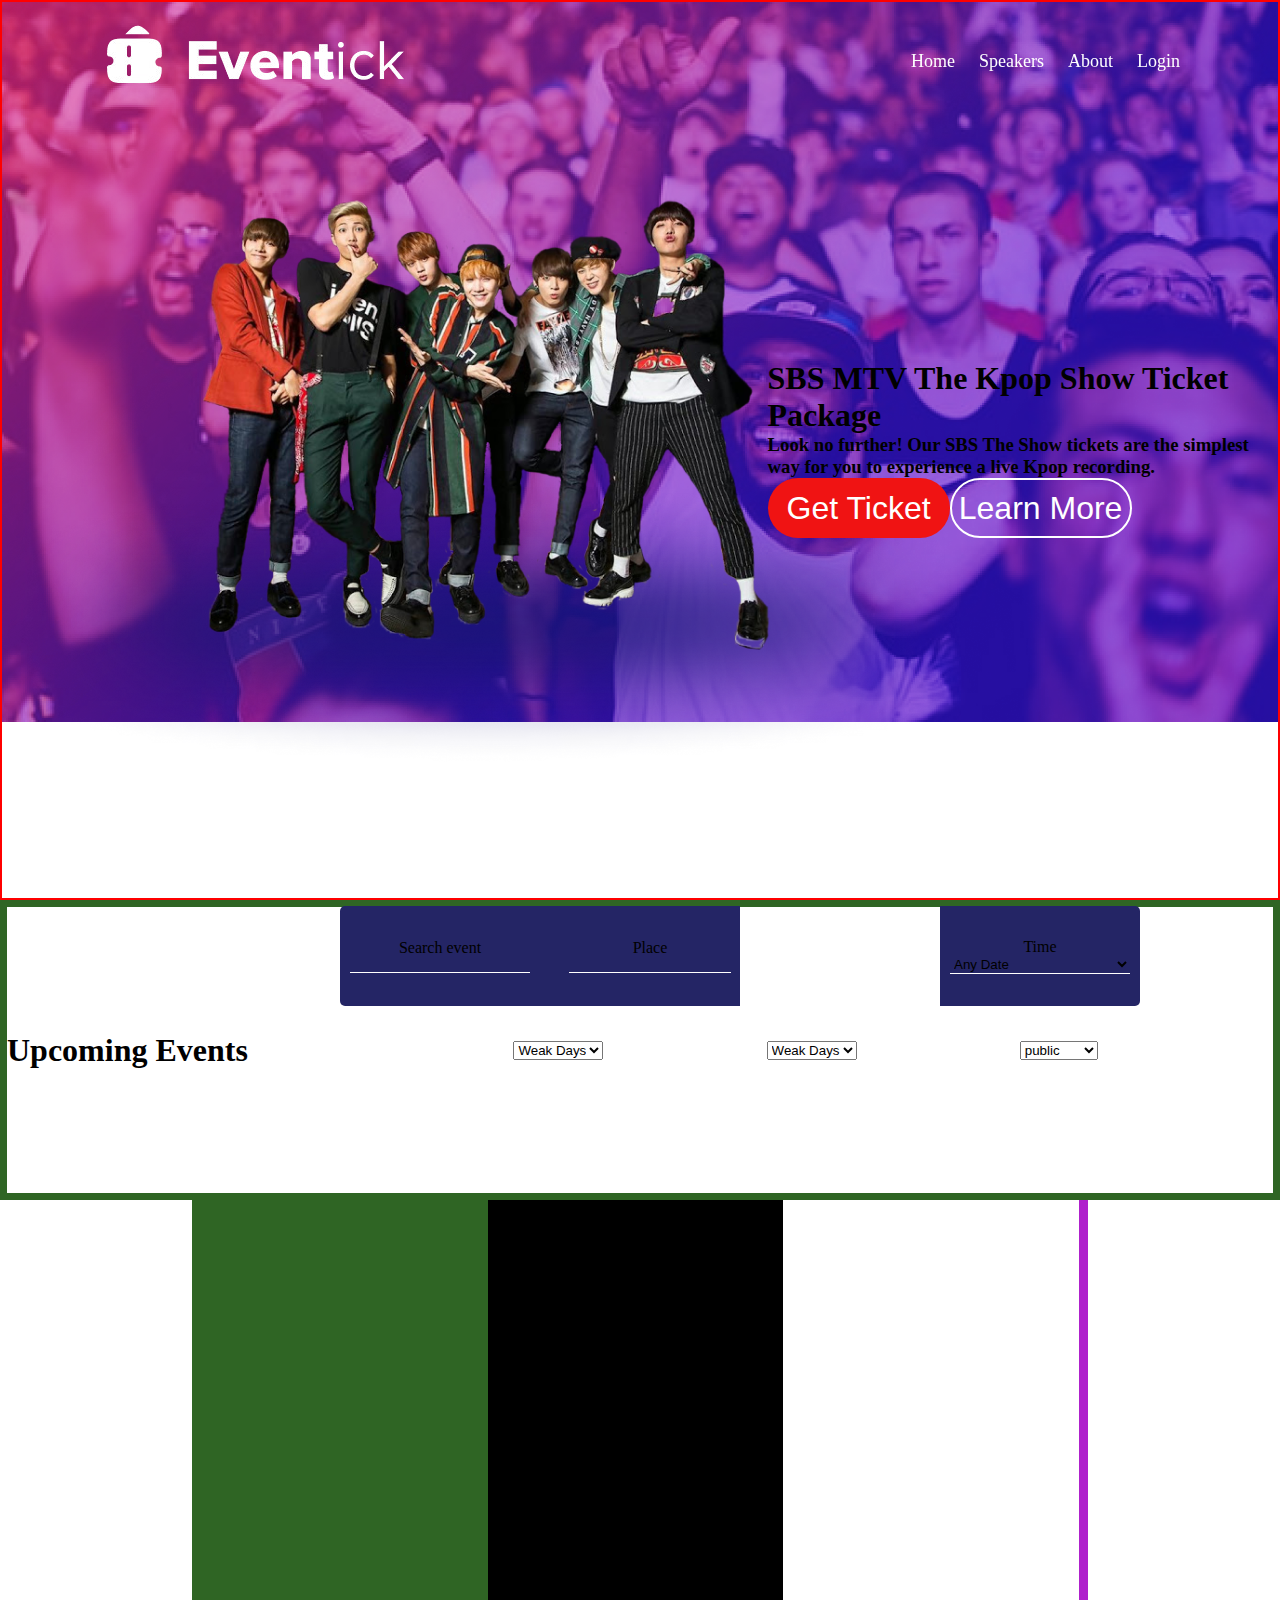
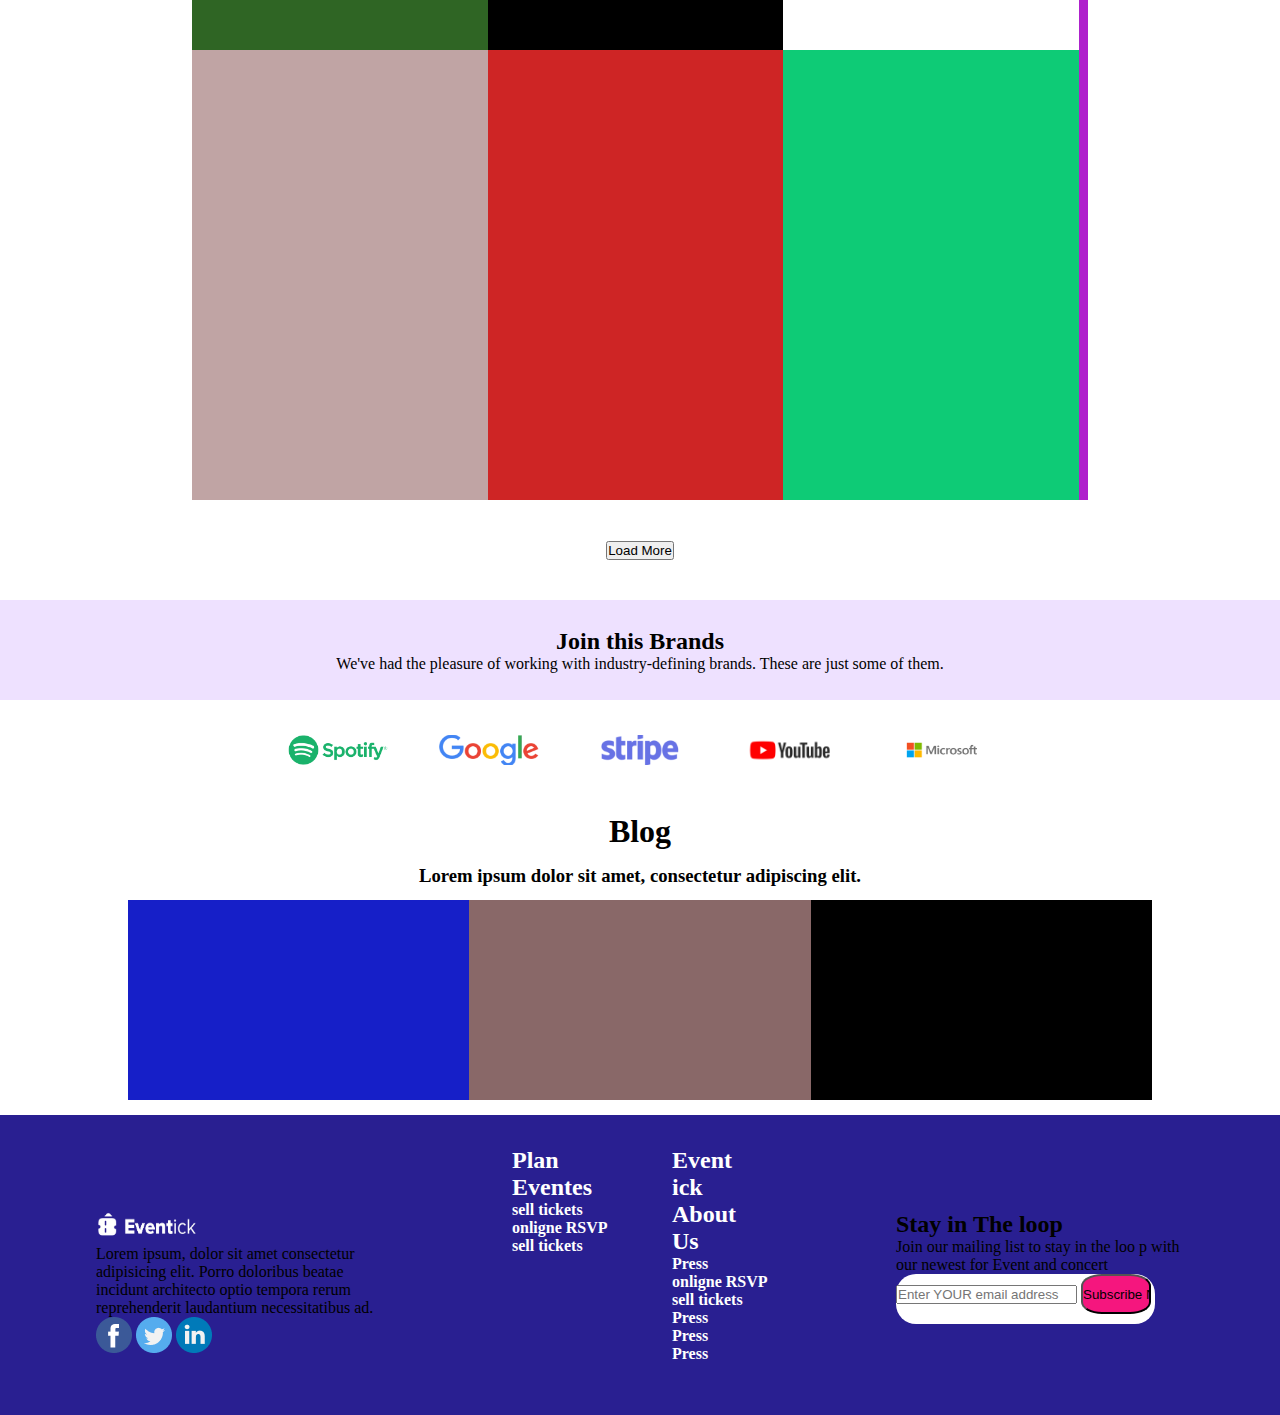
==== index.html @ 311a6eac "7commit" ====
<!DOCTYPE html>
<html lang="en">
<head>
    <meta charset="UTF-8">
    <meta name="viewport" content="width=device-width, initial-scale=1.0">
    <title>Plateforme de Billetterie Événementielle</title>
    <link rel="stylesheet" href="style.css">
</head>
<body>
    <header class="header">
        <a class="navbarLogo" href="index.html">
            <img src="img/logo.png" >
        </a>
        <nav class="navbar">
                <a href="index.html" class="active">Home</a>
                <a href="#contact">Speakers</a>
                <a href="#search">About</a>
                <a href="#about">Login</a>
        </nav>
    </header>
        <div class="main">
            <div class="imageDiv">
                <img src="img/home.png" alt="">
            </div>
            <div class="textDiv">
                <h1>SBS MTV The Kpop Show Ticket  Package
                </h1>
                <h3>Look no further! Our SBS The Show tickets
                     are the simplest way for you 
                     to experience a live Kpop recording.
                </h3>
                <div class="AAA">
                     <input type="button" class="btn-ticket" value="Get Ticket">
                     <input type="button" class="btn-learn" value="Learn More">
                </div>
        </div> 
        <div class="searchboxContainer">
            <div class="searchDiv">
                <label>Search event</label>
                <input type="text">
                <div></div>
            </div>
            <div class="searchbox">
                <label>Place</label>
                <input type="text">
                <div></div>
            </div>
            <div class="searchboxSelect">
                <label>Time</label>
                <select id="pet-select" >
                    <option value="    ">Any Date</option>
                    <option value="dog">Dog</option>
                    <option value="cat">Cat</option>
                    <option value="hamster">Hamster</option>
                    <option value="parrot">Parrot</option>
                    <option value="spider">Spider</option>
                    <option value="goldfish">Goldfish</option>
                </select>
                <div></div>
            </div>
        </div>
    </div>

    

    <div class="main2">
            <div id="textEvent">
                <h1>Upcoming Events</h1>
            </div>
            <div class="upComingEvent">
                <select id="days-select">
                    <option value="">Weak Days</option>
                    <option value="dog">monday</option>
                    <option value="cat">sunday</option>
                    <option value="hamster">sunday</option>
                    <option value="parrot">sunday</option>
                    <option value="spider">sunday</option>
                    <option value="goldfish">sunday</option>
                </select>
            </div>
            <div class="EventType">
                <select id="EventType-select">
                    <option value="">Weak Days</option>
                    <option value="dog">Rock</option>
                    <option value="cat">Pop</option>
                </select>
            </div>
            <div class="eventCategory">
            <select id="eventCategory-select">
                <option value="">public</option>
                <option value="dog">private</option>
                <option value="cat">protected</option>>
            </select>
        </div>
    </div>
    <div class="main3">

        <div class="div1">

        </div>
        <div class="div2">

        </div>
        <div class="div3">

        </div>
        <div class="div4">

        </div>
        <div class="div5">

        </div>
        <div class="div6">

        </div>
    </div>
    <div class="loadmore">
        <input type="button" value="Load More">
    </div>
    <div class="joinBrands">
        <h2>Join this Brands</h2>
        <p>We've had the pleasure of working with industry-defining brands. 
            These are just some of them.</p>
    </div>
    <div class="brands">
        <img src="./img/image 4.png" alt="">
        <img src="./img/image 5.png" alt="">
        <img src="./img/image 14.png" alt="">
        <img src="./img/image 15.png" alt="">
        <img src="./img/image 16.png" alt="">
    </div>
    <div class="blogText">
        <h1>Blog</h1>
        <h3>Lorem ipsum dolor sit amet, consectetur adipiscing elit. </h3>
    </div>
    <div class="blog">
        <div class="blog1"></div>
        <div class="blog2"></div>
        <div class="blog3"></div>
    </div>
    <footer class="foter">
        <div class="foterdiv1">
            <img src="/img/logo.png" alt="" id="footer-logo">
            <p>Lorem ipsum, dolor sit amet consectetur adipisicing elit. Porro doloribus beatae incidunt architecto optio tempora rerum reprehenderit laudantium necessitatibus ad.
            </p>
            <img src="./img/icon1.png" alt="">
            <img src="./img/icon2.png" alt="">
            <img src="./img/icon3.png" alt="">
        </div>
        <div class="foterdiv2">
            <a href="#"><h2>Plan</h2></a>
            <a href="#"><h2>Eventes</h2></a>
            <a href="#"><h4>sell tickets </h4></a>
            <a href="#"><h4>onligne RSVP </h4></a>
            <a href="#"><h4>sell tickets </h4></a>
        </div>
        <div class="foterdiv3">
            <a href="#"><h2>Event ick</h2></a>
            <a href="#"><h2>About Us</h2></a>
            <a href="#"><h4>Press </h4></a>
            <a href="#"><h4>onligne RSVP </h4></a>
            <a href="#"><h4>sell tickets </h4></a>
            <a href="#"><h4>Press </h4></a>
            <a href="#"><h4>Press </h4></a>
            <a href="#"><h4>Press </h4></a>
        </div>

        <div class="foterdiv4">
            <H2>Stay in The loop</H2>
            <p>Join our mailing list to stay in the loo
                p with our newest for Event and concert
            </p>
            <div class="emailSubscribe">
                <input type="text" placeholder="Enter YOUR email address">
                <input type="button" value="Subscribe Now">
            </div>
        </div>
    </footer>
</body>
</html>
---- style.css ----
*{
    margin: 0;
    padding: 0;
    box-sizing: border-box;
}
body{
    height: 100%;
    width: 100%;
    overflow: hidden;
    overflow-y: scroll;
}
.header{
    position: fixed;
    top: 0;
    left: 0;
    width: 100%;
    padding: 20px 100px;
    background: transparent;
    justify-content: space-between;
    display: flex;
    align-items: center;
    z-index: 100;
}
.navbar a{
color: #fefefe;
text-decoration: none;
font-size: 18px;
margin-left: 20px;
position: relative;
}
.navbar a::before{
    content: '';
    position: absolute;
    top: 100%;
    left: 0;
    width: 0;
    height: 2px;
    background-color: #fff;
    transition: 0.3s;
}
.navbar a:hover::before{
    width: 100%;
}
.main {
    background-image: url("./img/Rect.png"),url("./img/Rectangle10.png");
    background-blend-mode:soft-light;
    background-position: center;
    background-size: initial;
    background-repeat: no-repeat;
    background-position: top;
   
    position: relative;
    display: grid;
    grid-template-columns: repeat(5,20%);
    grid-template-rows: repeat(5,20%);
    width: 100%;
    height: 100vh;
    border: 2px solid red;
}
.imageDiv{
    grid-column: 1/2;
    grid-row: 2/3;
}
.textDiv{
    grid-column: 4/6;
    grid-row: 3/4;
}
.btn-ticket{
    width: 182px;
    height: 60px;
    font-size: 32px;
    border-radius: 30px;
    background-color: rgb(240, 19, 19);
    border: none;
    color: #fff;
    transition: background-color 0.3s ease;
}
.btn-ticket:hover {
    background-color: rgb(200, 19, 19);
}

.btn-learn{
    width: 182px;
    height: 60px;
    border-radius: 30px;
    font-size: 32px;
    background: transparent;
    border: 2px solid white;
    color: white;
    transition: color 0.3s ease, border-color 0.3s ease;
}
.btn-learn:hover {
    color: rgb(240, 19, 19);
    border-color: rgb(240, 19, 19);
}

.searchboxContainer{
    display: grid;
    position: absolute;
    bottom: -12%;
    justify-content: space-between;    
    height: 300px;
    grid-template-columns: repeat(5,200px);
    width: 100%;
    height: 100px;
    justify-content: center;
}
.AAA{
    display: flex;
    flex-direction: row;
}
.searchDiv{
    align-content: center;
    border-radius: 5px 0 0 5px ;
    background-color: #242565 ;
    grid-column: 2/3;
    grid-row: 1/2;
    align-items: center;
    height: 100%;
    display: flex;
    justify-content: center;
    flex-direction: column;
}
.searchDiv input{
    outline: none;
    background: none;
    border: none;
}
.searchbox input{
    outline: none;
    background: none;
    border: none;
}
#pet-select{
    width: 90%;
    outline: none;
    background: none;
    border: none;
}
.searchDiv div{
    width: 90%;
    height: 1px;
    background-color: #fff;
}
.searchbox div{
    width: 90%;
    height: 1px;
    background-color: #fff;
}
.searchboxSelect div{
    width: 90%;
    height: 1px;
    background-color: #fff;
}
.searchbox{
    display: flex;
    height: 100%;
    grid-column: 3/4;
    padding-left: 10%;
    background-color: #242565 ;
    width: 100%;
    align-items: center;
    display: flex;
    justify-content: center;
    flex-direction: column;
}

.searchboxSelect{
    align-items: center;
    height: 100%;
    display: flex;
    justify-content: center;
    flex-direction: column;
    background-color: #242565 ;
    grid-column: 4/5;
    width: 100%;
    border-radius: 0 5px 5px 0;
}
searchboxSelect select{
    width: 100%;
}
searchboxSelect label{
    width: 100%;
}
.main2{
    display: grid;
    grid-template-columns: repeat(5,20%);
    height: 300px;
    width: 100%;
    border: 7px solid #2f6524;
    /* position: absolute; */
    /* bottom: 70%; */
    z-index: auto;
    align-items: center;
}
#textEvent{
    grid-column: 1/3;
}
.upComingEvent{
    grid-column: 3/4;
}
.EventType{
    grid-column: 4/5;
}
.searchboxSelect{
    grid-column: 5/6;
}
.main3{
    left: 20%;
    display: grid;
    height: 100vh;
    width: 70%;
    margin-inline: auto;
    background-color: #af21cc;
    grid-template-columns: repeat(3,33%);
    grid-template-rows: repeat(2,50%);
    border-color: 5px solid rgb(142, 9, 9);
}
.main3 div{
    padding-left: 10px;
    border-color:5px solid blue;
}
.div1{
height: 100%;
width: 100%;
grid-column: 1/2;
grid-row: 1/2;
background-color: #2f6524;
}
.div2{
height: 100%;
width: 100%;
grid-column: 2/3;
grid-row: 1/2;
background-color: #000;
}
.div3{
height: 100%;
width: 100%;
grid-column: 3/4;
grid-row: 1/2;
background-color: #fff;
}
.div4{
height: 100%;
width: 100%;
grid-column: 1/2;
grid-row: 2/3;
background-color: #c0a4a4;
}
.div5{
height: 100%;
width: 100%;
grid-column: 2/3;
grid-row: 2/3;
background-color: #ce2525;
}
.div6{
height: 100%;
width: 100%;
grid-column: 3/4;
grid-row: 2/3;
background-color: #0ecb76;
}

.loadmore{
    width: 100%;
    height: 100px;
    display: flex;
    align-items: center;
    justify-content: center;
}
.joinBrands{
    width: 100%;
    height: 100px;
background-color: #EEE1FF;
    display: flex;
    align-items: center;
    flex-direction: column;
    justify-content: center;
}
.brands{
    height: 100px;
    width:55%;
    display: flex;
    margin-inline: auto;
    align-items: center;
    justify-content: space-between;
}
.brands img{
    object-fit: cover;
    width: 100px;
    height: 30px;
}
.blogText
{
    height: 100px;
    width: 55%;
    display: flex;
    justify-content: center;
    align-items: center;
    flex-direction: column;
    margin-inline: auto;
}
.blogText h3{
    margin-top: 15px;
}
.blog{
    width: 80%;
    height: 200px;
    display: grid;
    grid-template-columns: repeat(3,1fr);
    background-color: #242565;
    margin-inline: auto;
}
.blog1{
    grid-column: 1/2;
    background-color: #161fc8;

}
.blog2{
    background-color: #896868;
    grid-column: 2/3;
}
.blog3{
    background-color: #000;
    grid-column: 3/4;
}
.foter{
    margin-top: 15px;
    width: 100%;
    height: 300px;
    background-color: #0A075F;
    display: grid;
    grid-template-columns: repeat(8,1fr);
    margin-inline: auto;
}
.foterdiv1{
grid-column: 1/4;
background-color: #291f91;
width: 100%;
height: 300px;
padding: 20%;
}
 #footer-logo{
    width: 100px;
    height: 30px;
}
.foterdiv2{
    grid-column: 4/5;
    background-color: #291f91;
    width: 100%;
    height: 300px;
    align-items: center;
    padding: 20%;
   
}
.foterdiv2 a{
    text-decoration: none;
    color: #fff;
}
.foterdiv3{
    grid-column: 5/6;
    align-items: center;
    background-color: #291f91;
    width: 100%;
    padding: 20%;

    height: 300px;
}
.foterdiv3 a{
    text-decoration: none;
    color: #fff;
}
.foterdiv4{
    padding: 20%;
    grid-column: 6/9;
    background-color: #291f91;
    width: 100%;
    height: 300px;
}
.emailSubscribe{
    border-radius: 20px;
    position: relative;
    height: 50px;
    width: 90%;
    background-color: #FFF;
    align-items: center;
}
.emailSubscribe input[type=button]{
background-color: #F5167E;
border-radius: 30%;
width: 70px;
height: 40px;
}
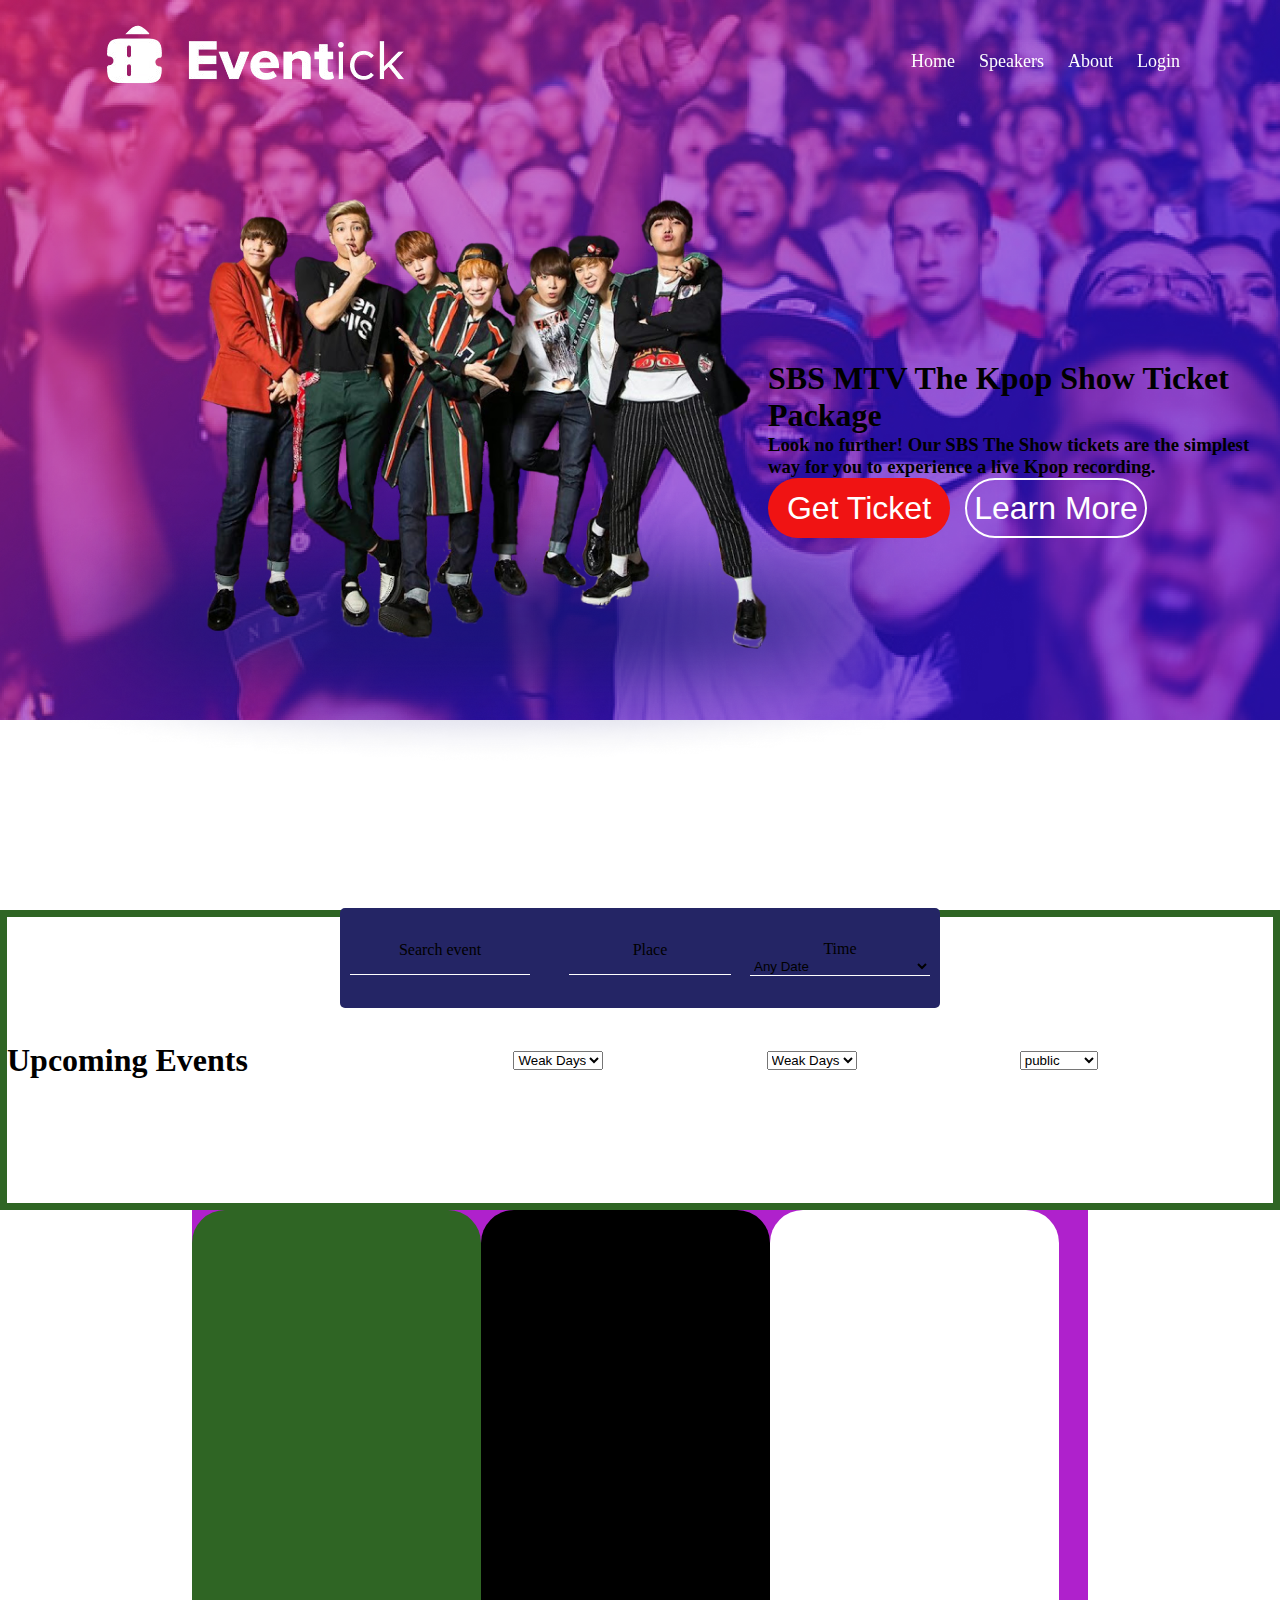
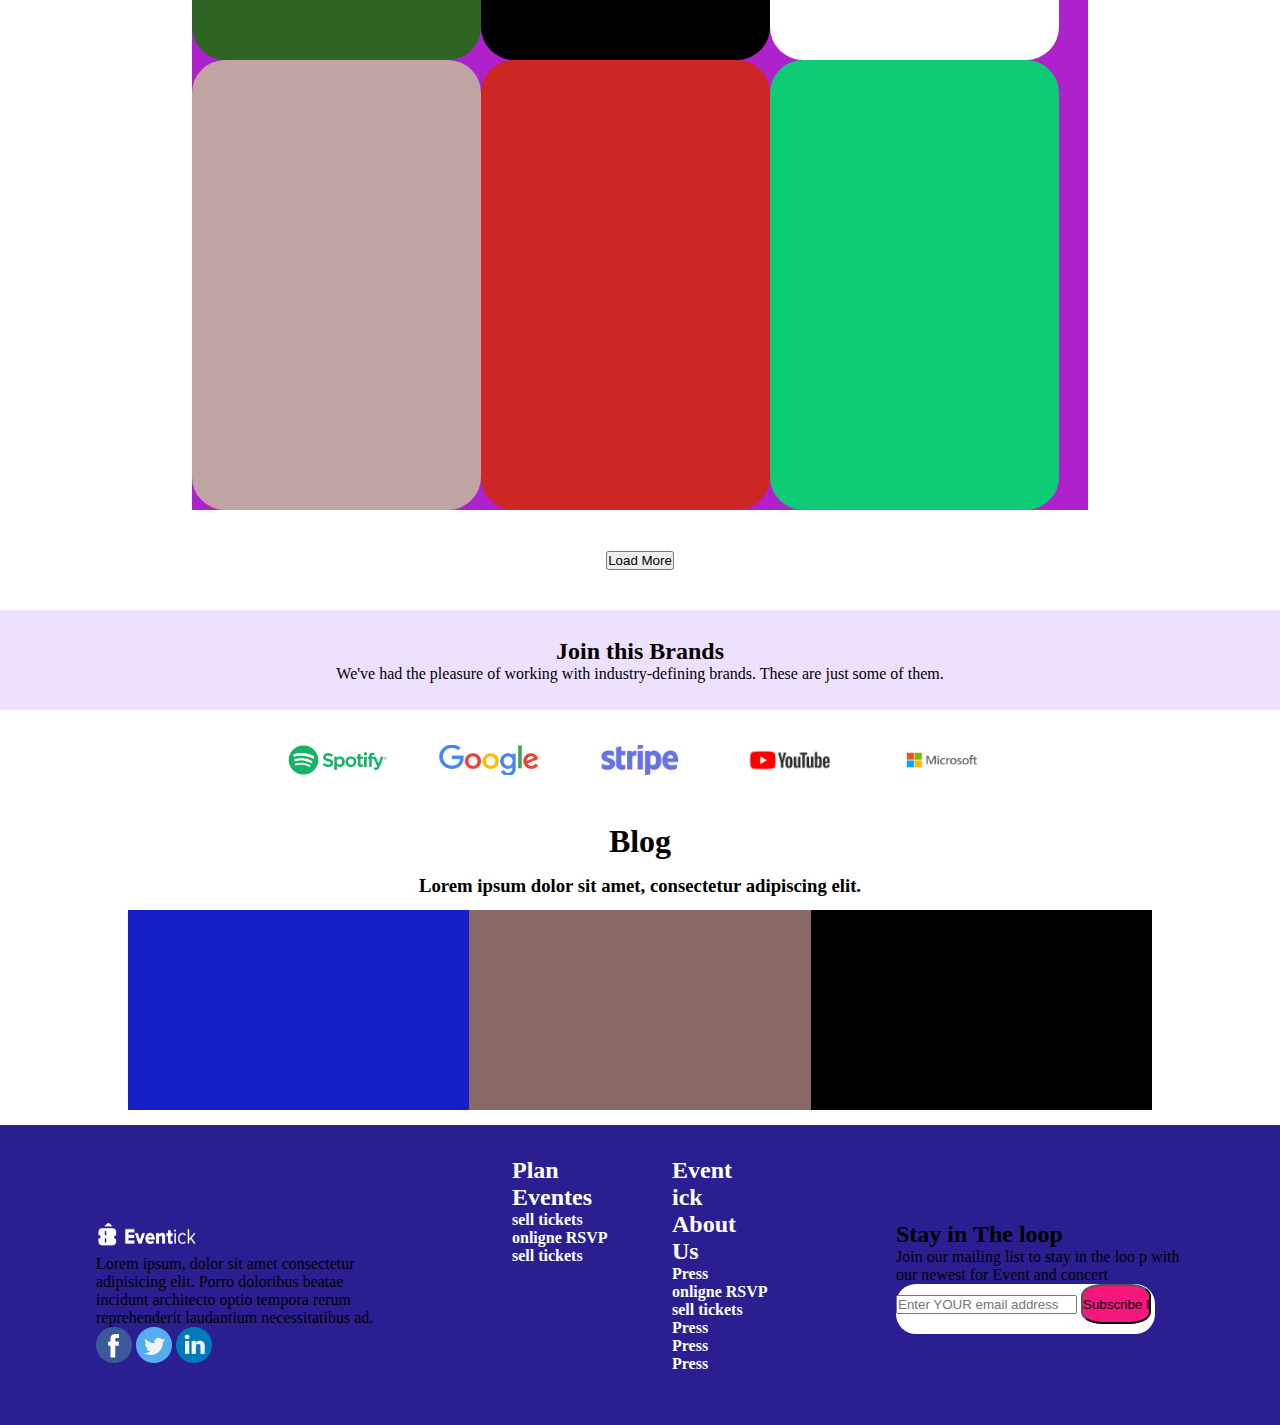
==== commit e03d6510: "commit 8" ====
--- a/index.html
+++ b/index.html
@@ -13,7 +13,7 @@
         </a>
         <nav class="navbar">
                 <a href="index.html" class="active">Home</a>
-                <a href="#contact">Speakers</a>
+                <a href="Speaker.html">Speakers</a>
                 <a href="#search">About</a>
                 <a href="#about">Login</a>
         </nav>
--- a/style.css
+++ b/style.css
@@ -21,6 +21,7 @@
     align-items: center;
     z-index: 100;
 }
+
 .navbar a{
 color: #fefefe;
 text-decoration: none;
@@ -48,14 +49,12 @@
     background-size: initial;
     background-repeat: no-repeat;
     background-position: top;
-   
     position: relative;
     display: grid;
     grid-template-columns: repeat(5,20%);
     grid-template-rows: repeat(5,20%);
     width: 100%;
     height: 100vh;
-    border: 2px solid red;
 }
 .imageDiv{
     grid-column: 1/2;
@@ -68,6 +67,7 @@
 .btn-ticket{
     width: 182px;
     height: 60px;
+    margin-right: 15px;
     font-size: 32px;
     border-radius: 30px;
     background-color: rgb(240, 19, 19);
@@ -187,6 +187,7 @@
     grid-template-columns: repeat(5,20%);
     height: 300px;
     width: 100%;
+    margin-top: 10px;
     border: 7px solid #2f6524;
     /* position: absolute; */
     /* bottom: 70%; */
@@ -203,22 +204,22 @@
     grid-column: 4/5;
 }
 .searchboxSelect{
-    grid-column: 5/6;
+    grid-column: 4/5;
 }
 .main3{
     left: 20%;
     display: grid;
     height: 100vh;
+    padding-right: 20px;
     width: 70%;
     margin-inline: auto;
     background-color: #af21cc;
     grid-template-columns: repeat(3,33%);
     grid-template-rows: repeat(2,50%);
-    border-color: 5px solid rgb(142, 9, 9);
 }
 .main3 div{
     padding-left: 10px;
-    border-color:5px solid blue;
+    border-radius: 33px;
 }
 .div1{
 height: 100%;
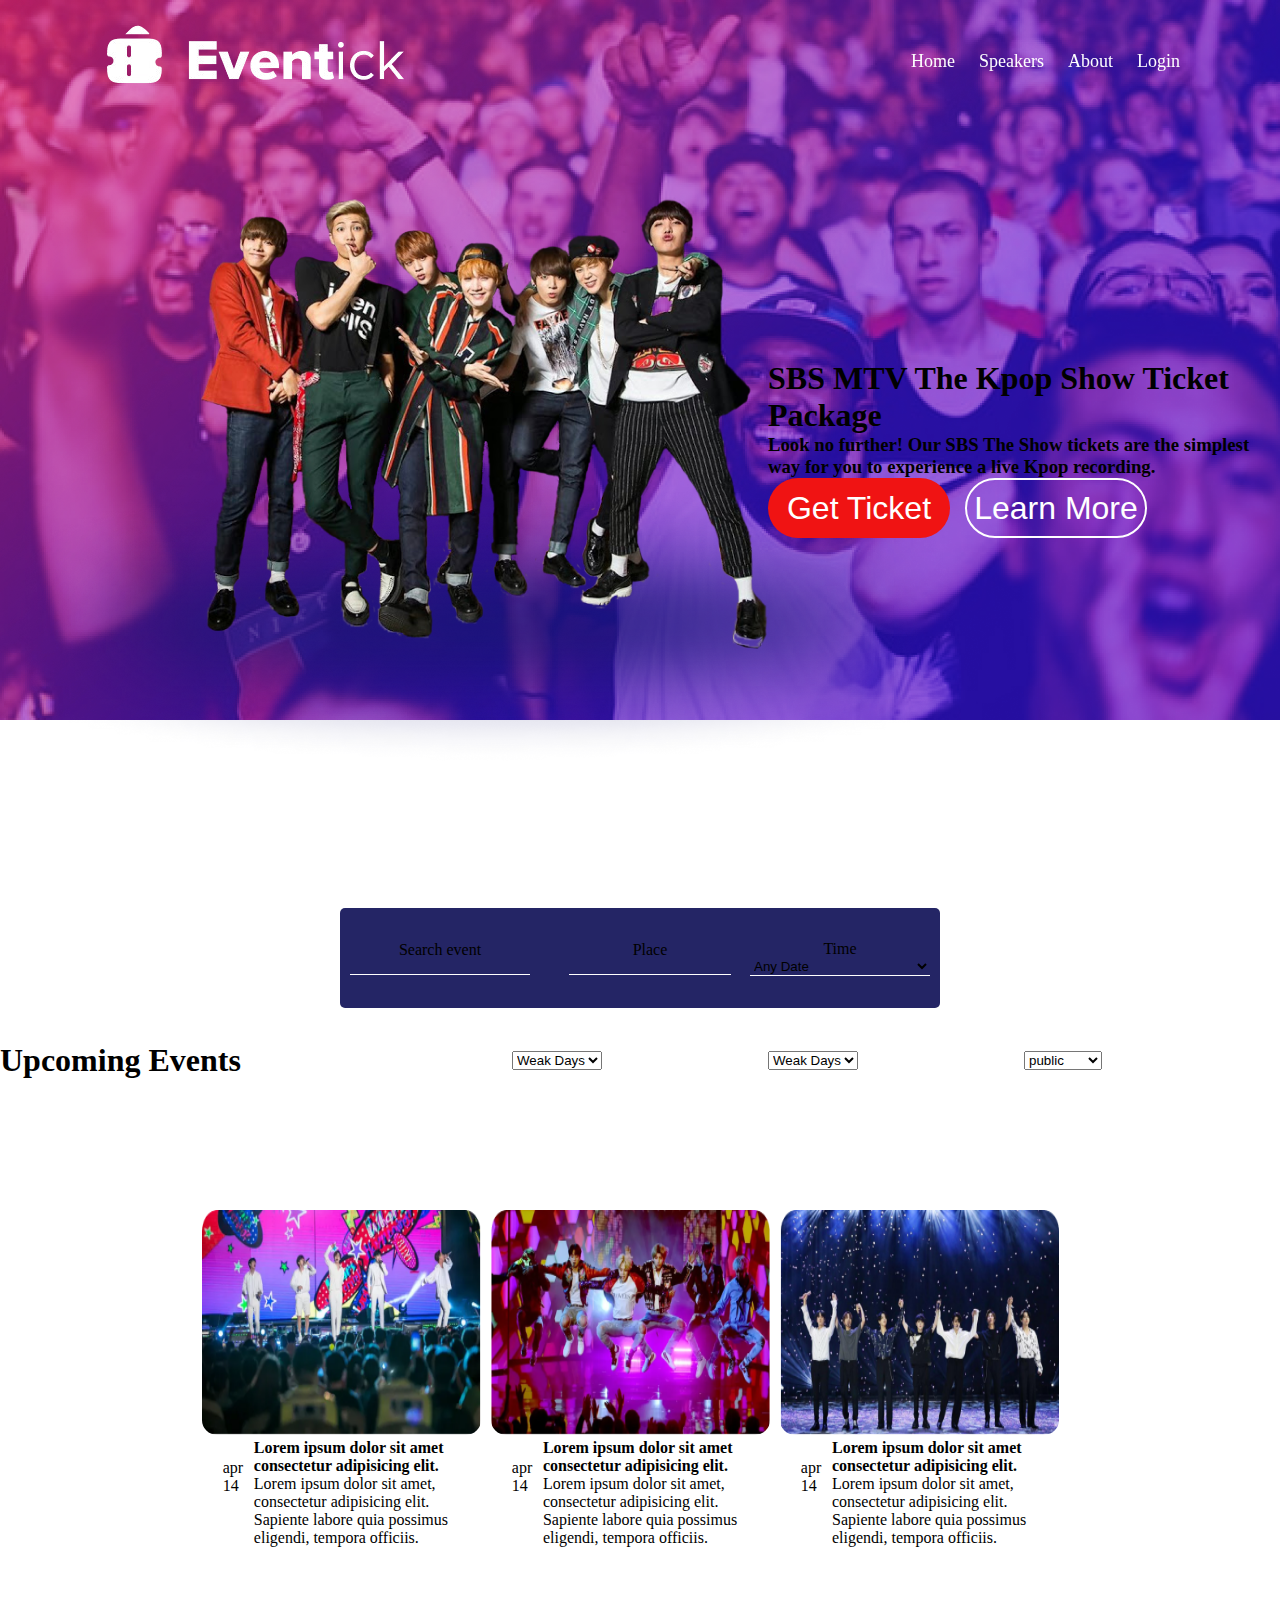
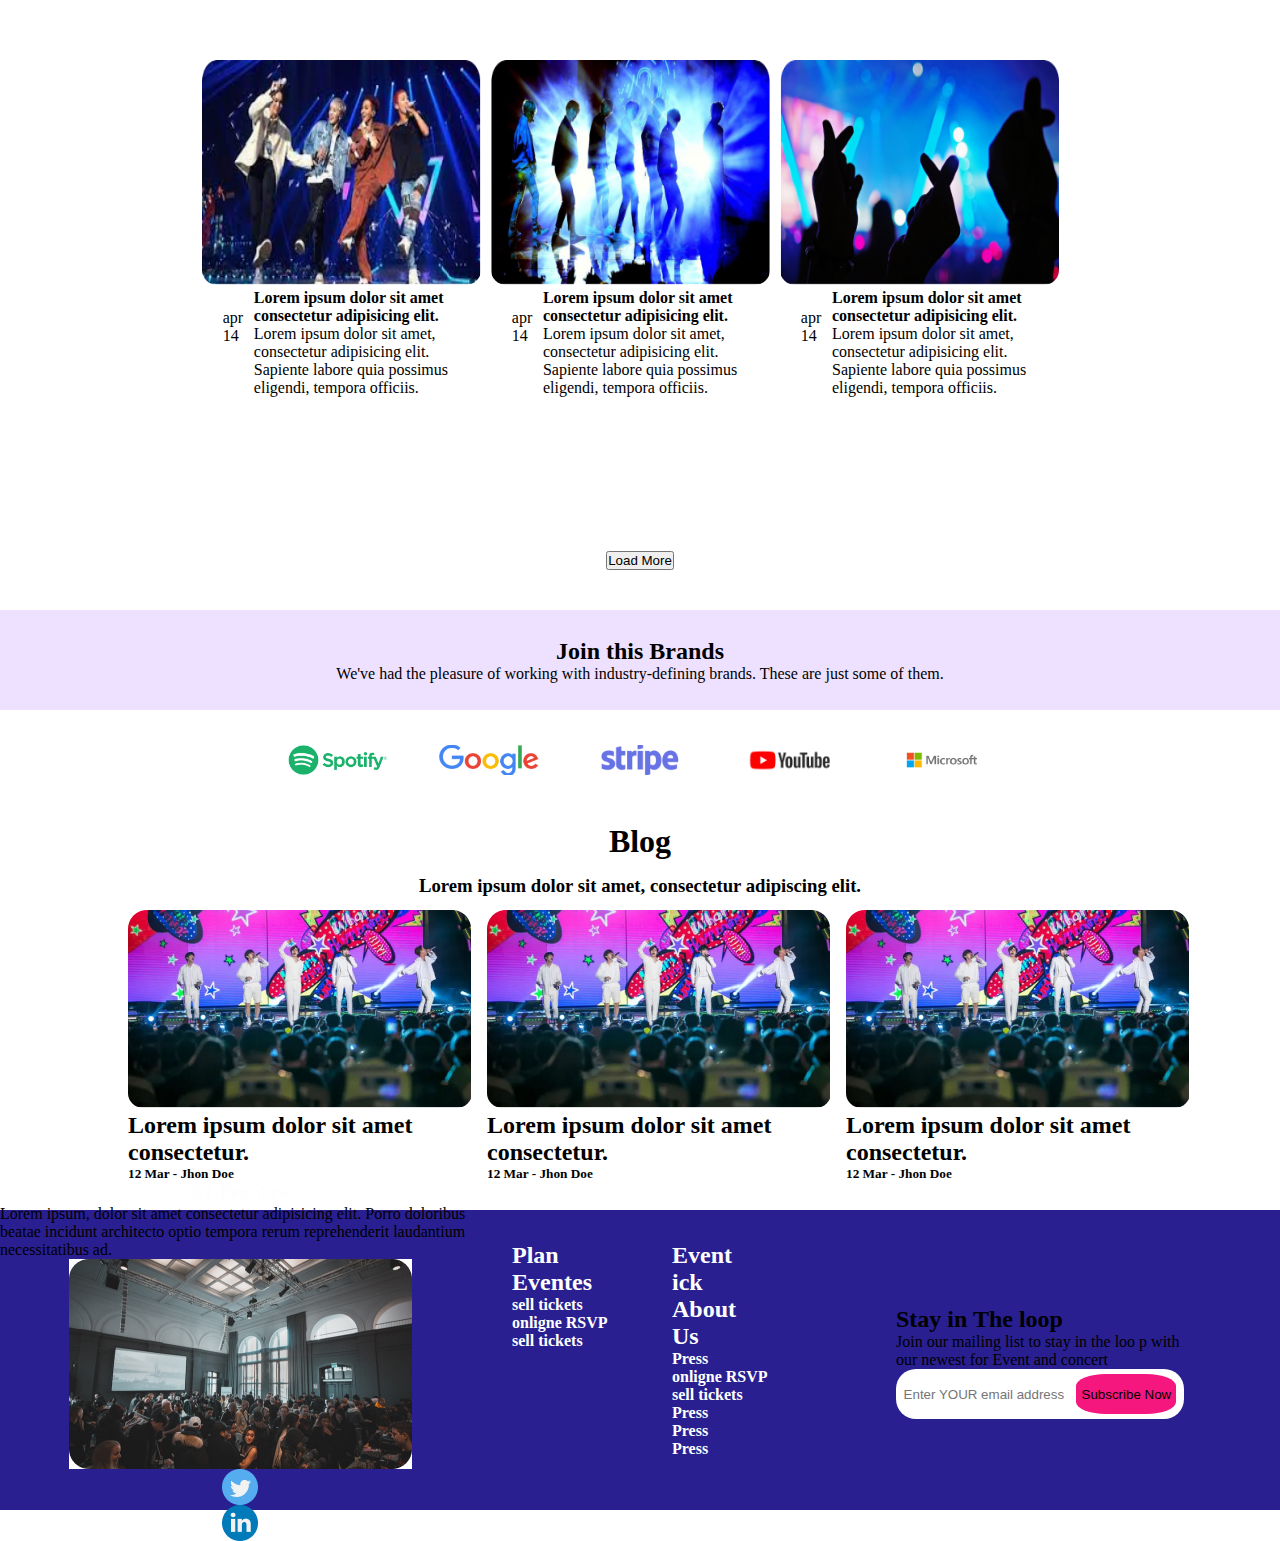
==== commit 9ae783a8: "la modification de fichier readme" ====
--- a/index.html
+++ b/index.html
@@ -14,8 +14,8 @@
         <nav class="navbar">
                 <a href="index.html" class="active">Home</a>
                 <a href="Speaker.html">Speakers</a>
-                <a href="#search">About</a>
-                <a href="#about">Login</a>
+                <a href="About.html">About</a>
+                <a href="login.html">Login</a>
         </nav>
     </header>
         <div class="main">
@@ -70,48 +70,96 @@
             <div class="upComingEvent">
                 <select id="days-select">
                     <option value="">Weak Days</option>
-                    <option value="dog">monday</option>
-                    <option value="cat">sunday</option>
-                    <option value="hamster">sunday</option>
-                    <option value="parrot">sunday</option>
-                    <option value="spider">sunday</option>
-                    <option value="goldfish">sunday</option>
+                    <option value="">monday</option>
+                    <option value="">sunday</option>
+                    <option value="">sunday</option>
+                    <option value="">sunday</option>
+                    <option value="">sunday</option>
+                    <option value="">sunday</option>
                 </select>
             </div>
             <div class="EventType">
                 <select id="EventType-select">
                     <option value="">Weak Days</option>
-                    <option value="dog">Rock</option>
-                    <option value="cat">Pop</option>
+                    <option value="">Rock</option>
+                    <option value="">Pop</option>
                 </select>
             </div>
             <div class="eventCategory">
             <select id="eventCategory-select">
                 <option value="">public</option>
-                <option value="dog">private</option>
-                <option value="cat">protected</option>>
+                <option value="">private</option>
+                <option value="">protected</option>>
             </select>
         </div>
     </div>
     <div class="main3">
 
         <div class="div1">
-
+           <img src="./img/Rectangle 12.png" > 
+            <div class="dateBox">
+                <div class="d1">apr <br>14</div>
+           <div>
+            <h4>Lorem ipsum dolor sit amet consectetur adipisicing elit.</h4>
+            <p>Lorem ipsum dolor sit amet, consectetur adipisicing elit.
+                 Sapiente labore quia possimus eligendi, tempora officiis.</p>
+           </div>
+            </div>
         </div>
         <div class="div2">
-
+            <img src="./img/Rectangle 12-1.png" > 
+            <div class="dateBox">
+                <div class="d1">apr <br>14</div>
+           <div>
+            <h4>Lorem ipsum dolor sit amet consectetur adipisicing elit.</h4>
+            <p>Lorem ipsum dolor sit amet, consectetur adipisicing elit.
+                 Sapiente labore quia possimus eligendi, tempora officiis.</p>
+           </div>
+            </div>
         </div>
         <div class="div3">
-
+            <img src="./img/Rectangle 12-2.png" > 
+            <div class="dateBox">
+                <div class="d1">apr <br>14</div>
+           <div>
+            <h4>Lorem ipsum dolor sit amet consectetur adipisicing elit.</h4>
+            <p>Lorem ipsum dolor sit amet, consectetur adipisicing elit.
+                 Sapiente labore quia possimus eligendi, tempora officiis.</p>
+           </div>
+            </div>
         </div>
         <div class="div4">
-
+            <img src="./img/Rectangle 12-3.png" > 
+            <div class="dateBox">
+            <div class="d1">apr <br>14</div>
+            <div>
+             <h4>Lorem ipsum dolor sit amet consectetur adipisicing elit.</h4>
+             <p>Lorem ipsum dolor sit amet, consectetur adipisicing elit.
+                  Sapiente labore quia possimus eligendi, tempora officiis.</p>
+            </div>
+            </div>
         </div>
         <div class="div5">
-
-        </div>
-        <div class="div6">
-
+            <img src="./img/Rectangle 12-4.png" > 
+            <div class="dateBox">
+                <div class="d1">apr <br>14</div>
+            <div>
+             <h4>Lorem ipsum dolor sit amet consectetur adipisicing elit.</h4>
+             <p>Lorem ipsum dolor sit amet, consectetur adipisicing elit.
+                  Sapiente labore quia possimus eligendi, tempora officiis.</p>
+            </div>
+            </div>
+            
+        </div>
+        <div class="div6"><img src="./img/Rectangle 12-5.png" >
+            <div class="dateBox">
+            <div class="d1">apr <br>14</div>
+            <div>
+             <h4>Lorem ipsum dolor sit amet consectetur adipisicing elit.</h4>
+             <p>Lorem ipsum dolor sit amet, consectetur adipisicing elit.
+                  Sapiente labore quia possimus eligendi, tempora officiis.</p>
+            </div>
+            </div>
         </div>
     </div>
     <div class="loadmore">
@@ -134,16 +182,26 @@
         <h3>Lorem ipsum dolor sit amet, consectetur adipiscing elit. </h3>
     </div>
     <div class="blog">
-        <div class="blog1"></div>
-        <div class="blog2"></div>
-        <div class="blog3"></div>
+        <div class="blog1">
+            <img src="./img/Rectangle 12.png" alt="">
+            <h2>Lorem ipsum dolor sit amet consectetur.</h2>
+            <h5>12 Mar - Jhon Doe</h5>
+        </div>
+        <div class="blog2"><img src="./img/Rectangle 12.png" alt="">
+            <h2>Lorem ipsum dolor sit amet consectetur.</h2>
+            <h5>12 Mar - Jhon Doe</h5>
+        </div>
+        <div class="blog3"><img src="./img/Rectangle 12.png" alt="">
+            <h2>Lorem ipsum dolor sit amet consectetur.</h2>
+            <h5>12 Mar - Jhon Doe</h5>
+        </div>
     </div>
     <footer class="foter">
         <div class="foterdiv1">
             <img src="/img/logo.png" alt="" id="footer-logo">
             <p>Lorem ipsum, dolor sit amet consectetur adipisicing elit. Porro doloribus beatae incidunt architecto optio tempora rerum reprehenderit laudantium necessitatibus ad.
             </p>
-            <img src="./img/icon1.png" alt="">
+            <img src="./img/Rectangle 14.jpg" alt="">
             <img src="./img/icon2.png" alt="">
             <img src="./img/icon3.png" alt="">
         </div>
--- a/style.css
+++ b/style.css
@@ -188,9 +188,6 @@
     height: 300px;
     width: 100%;
     margin-top: 10px;
-    border: 7px solid #2f6524;
-    /* position: absolute; */
-    /* bottom: 70%; */
     z-index: auto;
     align-items: center;
 }
@@ -213,7 +210,6 @@
     padding-right: 20px;
     width: 70%;
     margin-inline: auto;
-    background-color: #af21cc;
     grid-template-columns: repeat(3,33%);
     grid-template-rows: repeat(2,50%);
 }
@@ -226,43 +222,74 @@
 width: 100%;
 grid-column: 1/2;
 grid-row: 1/2;
-background-color: #2f6524;
+}
+.div1 img{
+    height: 50%;
+    width: 100%;
+    border-radius: 15px;
+}.div2 img{
+    height: 50%;
+    width: 100%;
+    border-radius: 15px;
+}.div3 img{
+    height: 50%;
+    width: 100%;
+    border-radius: 15px;
+}.div4 img{
+    height: 50%;
+    width: 100%;
+    border-radius: 15px;
+}.div5 img{
+    height: 50%;
+    width: 100%;
+    border-radius: 15px;
+}.div6 img{
+    height: 50%;
+    width: 100%;
+    border-radius: 15px;
 }
 .div2{
 height: 100%;
 width: 100%;
 grid-column: 2/3;
 grid-row: 1/2;
-background-color: #000;
 }
 .div3{
 height: 100%;
 width: 100%;
 grid-column: 3/4;
 grid-row: 1/2;
-background-color: #fff;
 }
 .div4{
 height: 100%;
 width: 100%;
 grid-column: 1/2;
 grid-row: 2/3;
-background-color: #c0a4a4;
 }
 .div5{
 height: 100%;
 width: 100%;
 grid-column: 2/3;
 grid-row: 2/3;
-background-color: #ce2525;
 }
 .div6{
 height: 100%;
 width: 100%;
 grid-column: 3/4;
 grid-row: 2/3;
-background-color: #0ecb76;
-}
+}
+.dateBox{
+    display: flex;
+}
+.d1{
+    display: flex;
+    align-items: start;
+    justify-content: center;
+    margin-top: 20px;
+    width: 80px;
+}
+
+
 
 .loadmore{
     width: 100%;
@@ -274,7 +301,7 @@
 .joinBrands{
     width: 100%;
     height: 100px;
-background-color: #EEE1FF;
+    background-color: #EEE1FF;
     display: flex;
     align-items: center;
     flex-direction: column;
@@ -311,20 +338,27 @@
     height: 200px;
     display: grid;
     grid-template-columns: repeat(3,1fr);
-    background-color: #242565;
     margin-inline: auto;
+    margin-bottom: 100px;
 }
 .blog1{
     grid-column: 1/2;
-    background-color: #161fc8;
-
+    padding-right: 15px;
+}
+.blog1 img{
+    border-radius: 15px;
+}
+.blog2 img{
+    border-radius: 15px;
+}
+.blog3 img{
+    border-radius: 15px;
 }
 .blog2{
-    background-color: #896868;
     grid-column: 2/3;
+    padding-right: 15px;
 }
 .blog3{
-    background-color: #000;
     grid-column: 3/4;
 }
 .foter{
@@ -337,11 +371,15 @@
     margin-inline: auto;
 }
 .foterdiv1{
+    display: flex;
+    justify-content: center;
+    flex-direction: column;
+    align-items: center;
+    object-fit: contain;
 grid-column: 1/4;
 background-color: #291f91;
 width: 100%;
 height: 300px;
-padding: 20%;
 }
  #footer-logo{
     width: 100px;
@@ -366,7 +404,6 @@
     background-color: #291f91;
     width: 100%;
     padding: 20%;
-
     height: 300px;
 }
 .foterdiv3 a{
@@ -382,15 +419,24 @@
 }
 .emailSubscribe{
     border-radius: 20px;
-    position: relative;
-    height: 50px;
-    width: 90%;
+display: flex; 
+   height: 50px;
+    width: 100%;
+    
     background-color: #FFF;
     align-items: center;
+    justify-content: center;
 }
 .emailSubscribe input[type=button]{
 background-color: #F5167E;
 border-radius: 30%;
-width: 70px;
+width: 100px;
+border: none;
 height: 40px;
 }
+.emailSubscribe input[type=text]{
+    outline: none;
+    border: none;
+    height: 40px;
+    width: 60%;
+}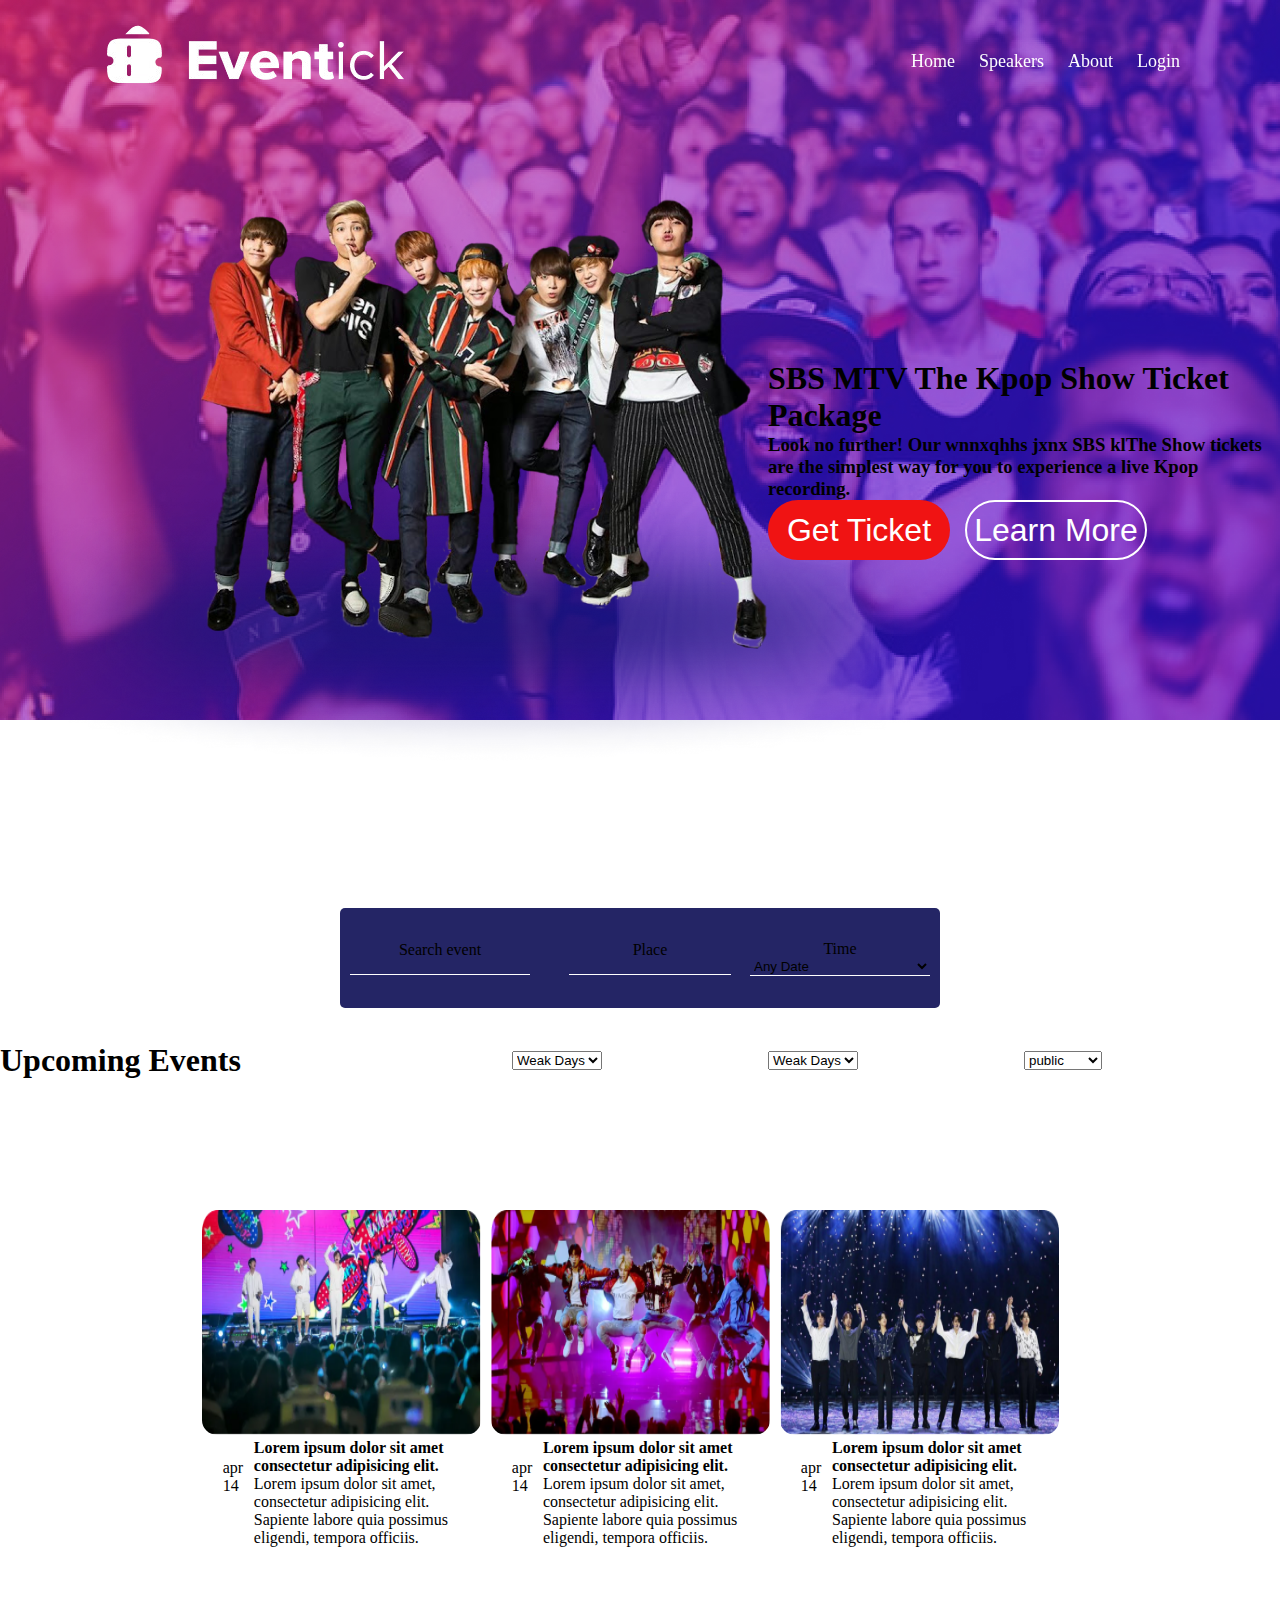
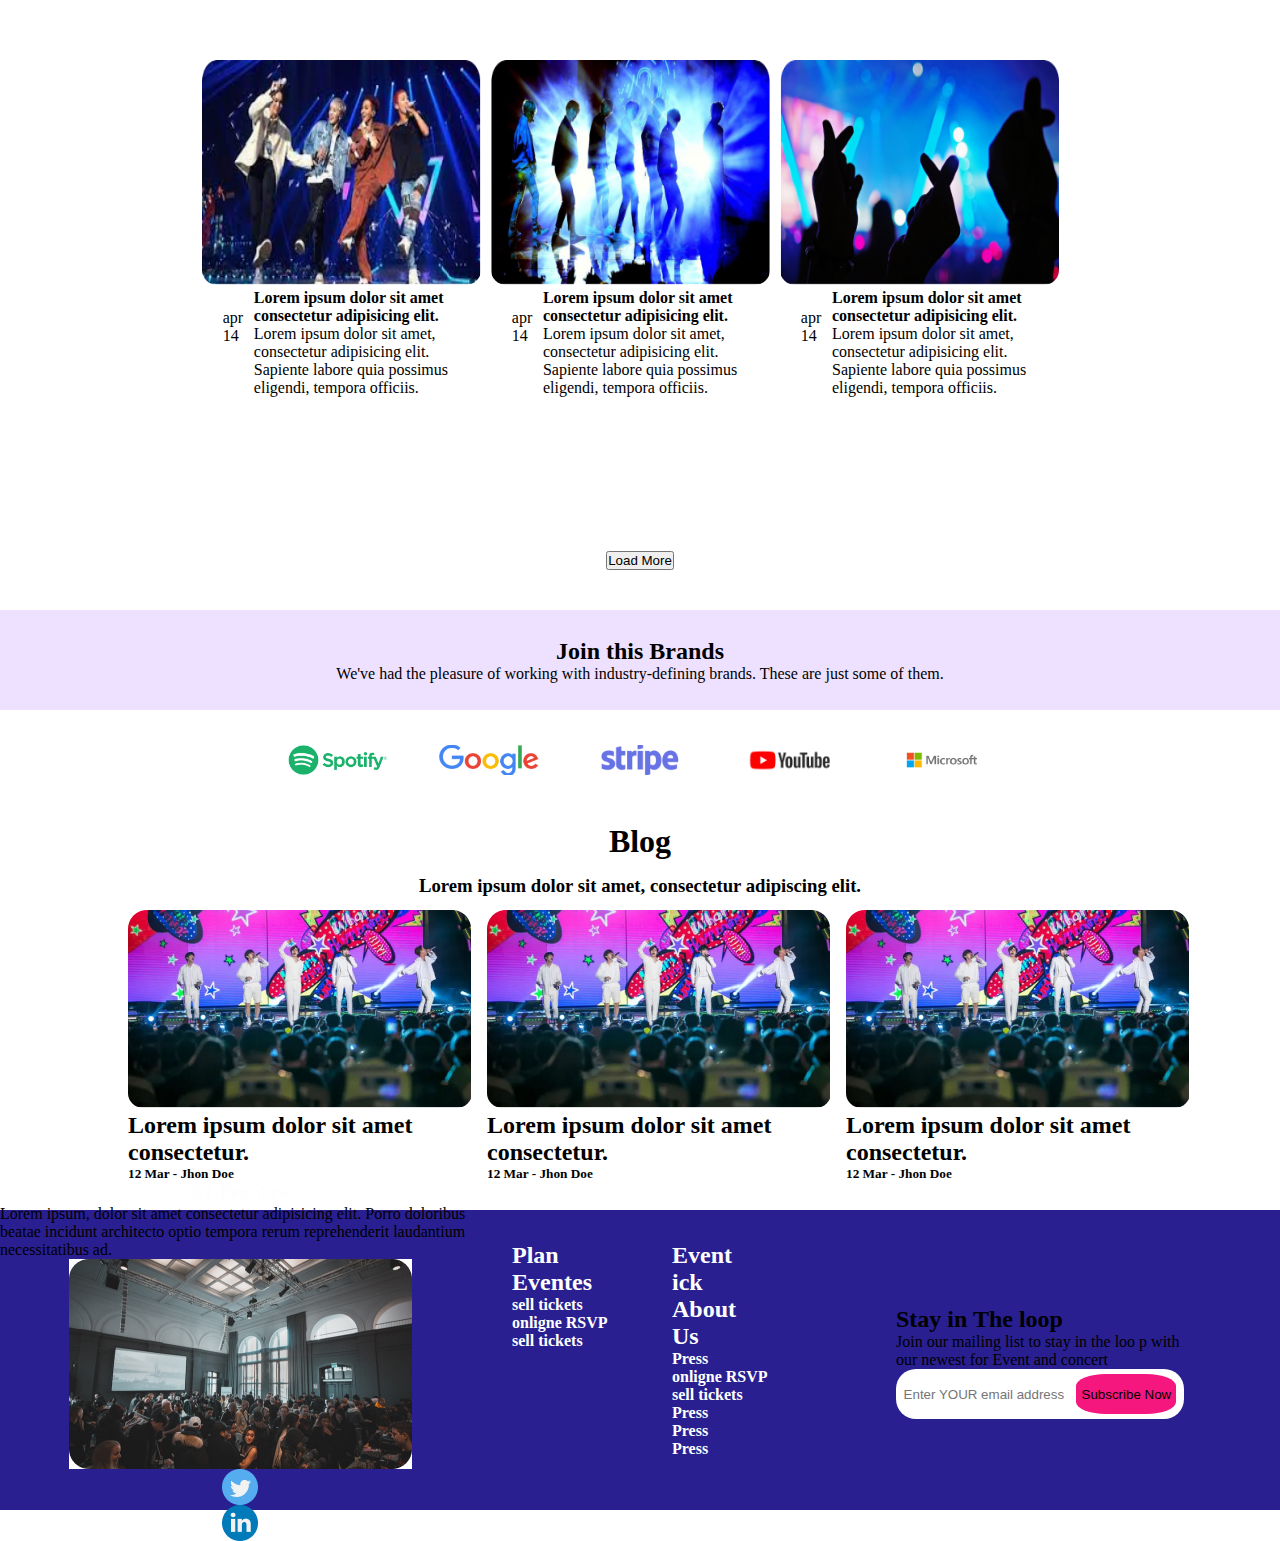
==== commit 5b021641: "commit 10" ====
--- a/index.html
+++ b/index.html
@@ -25,7 +25,7 @@
             <div class="textDiv">
                 <h1>SBS MTV The Kpop Show Ticket  Package
                 </h1>
-                <h3>Look no further! Our SBS The Show tickets
+                <h3>Look no further! Our wnnxqhhs  jxnx SBS  klThe Show tickets
                      are the simplest way for you 
                      to experience a live Kpop recording.
                 </h3>
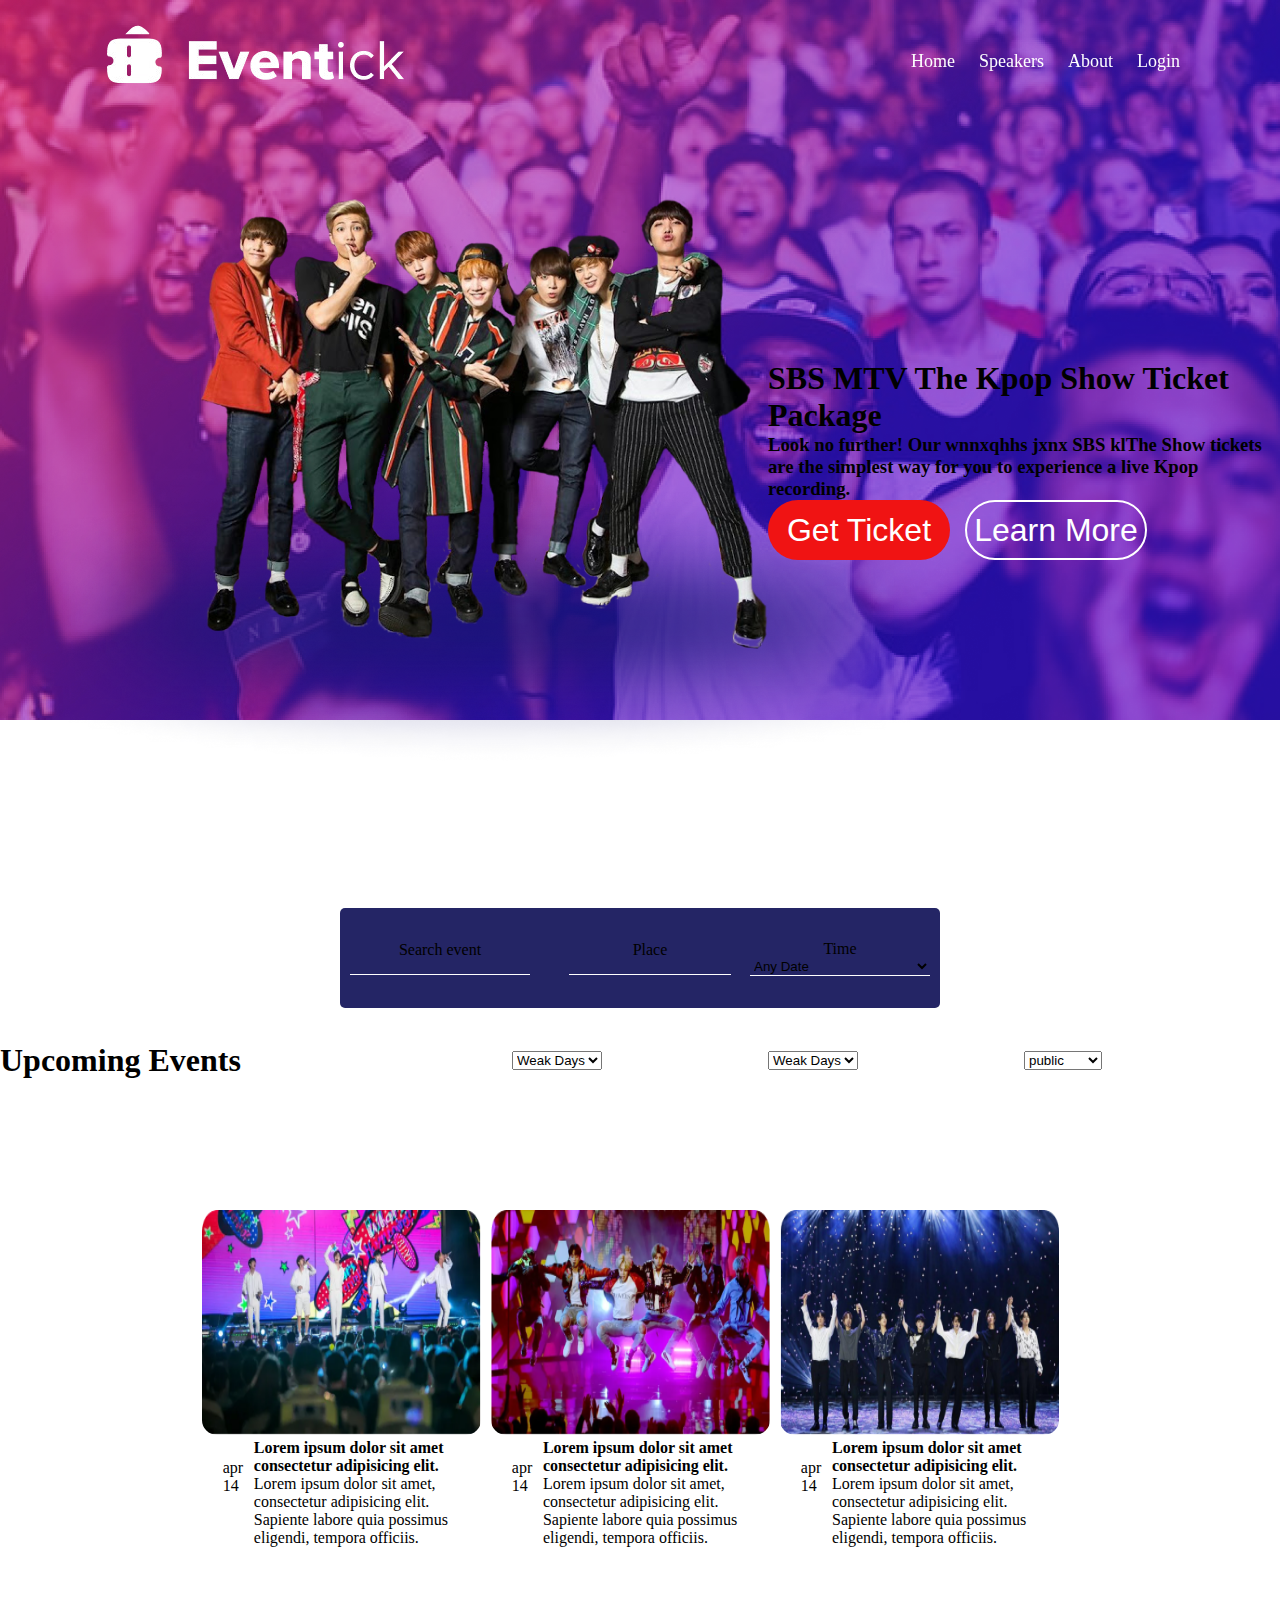
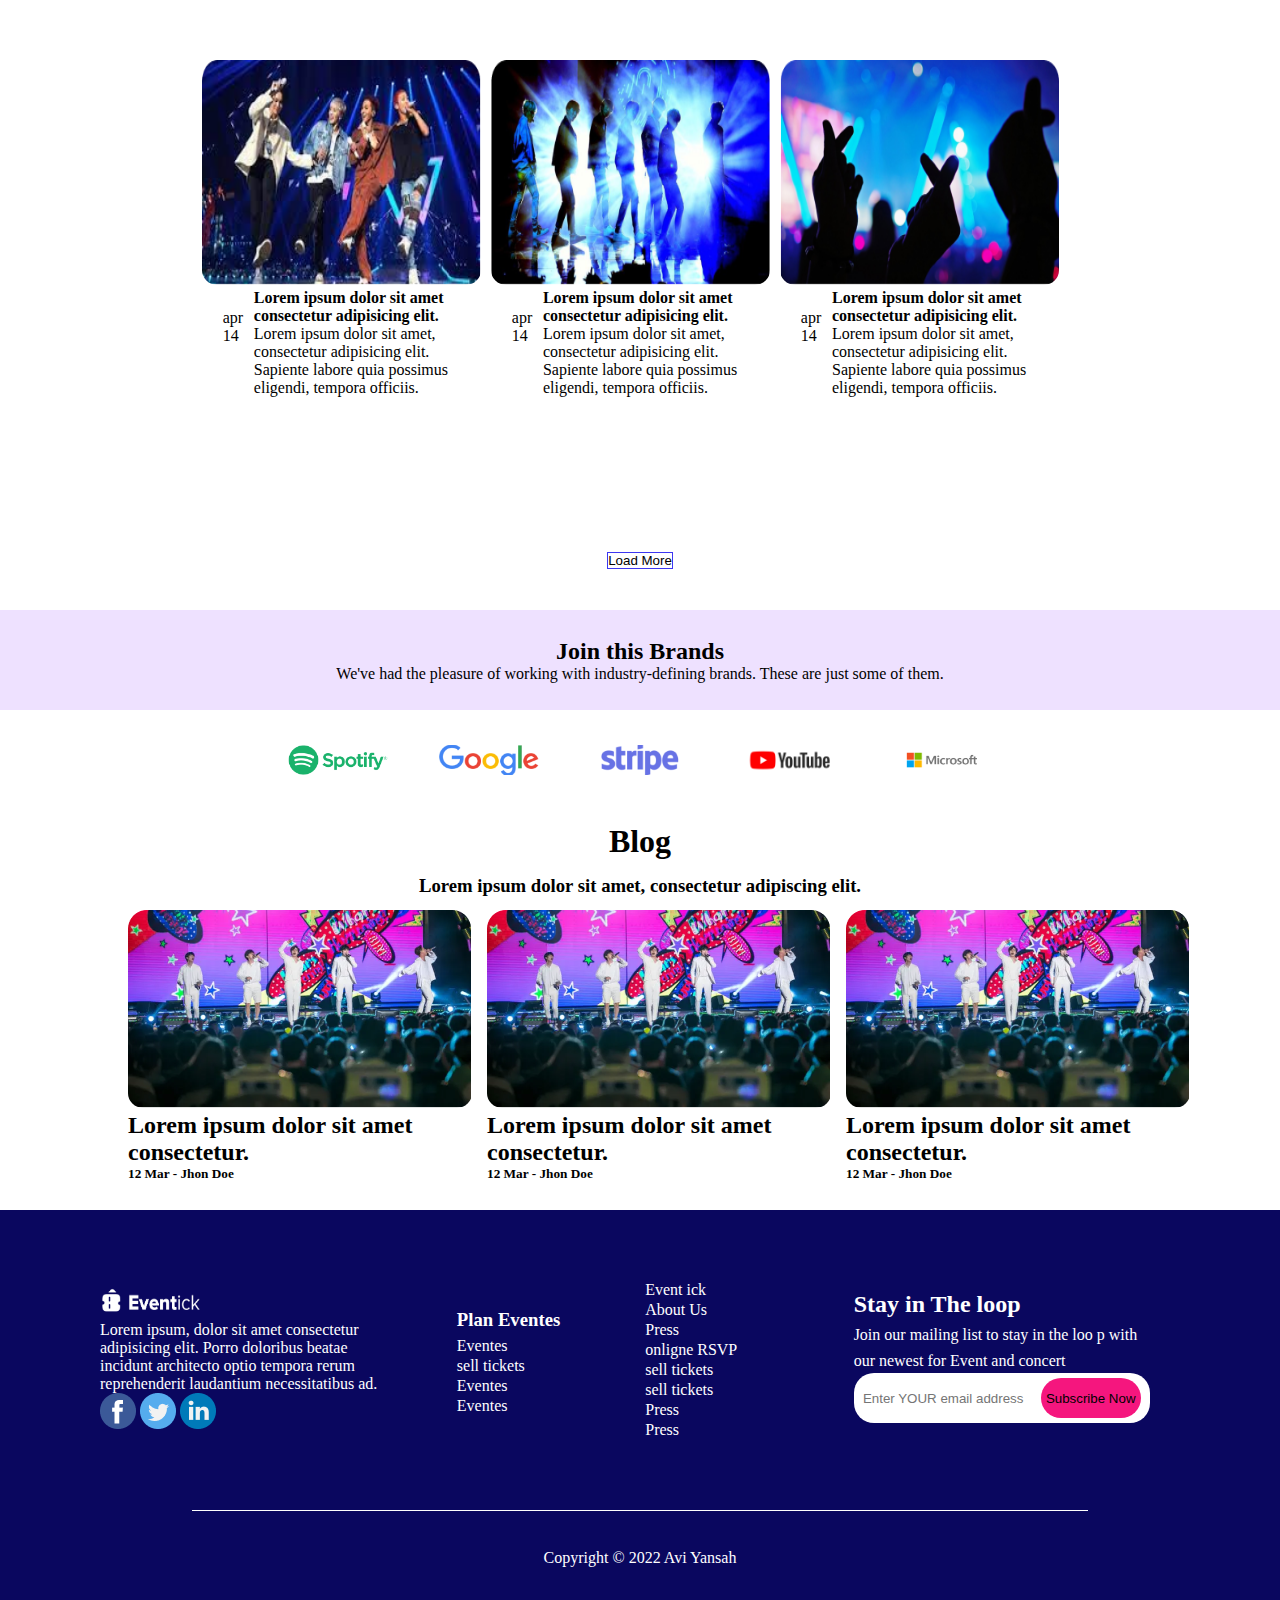
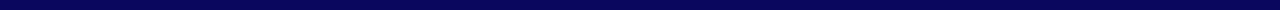
==== commit 62c55f2e: "la modification de button Load more" ====
--- a/index.html
+++ b/index.html
@@ -197,42 +197,54 @@
         </div>
     </div>
     <footer class="foter">
-        <div class="foterdiv1">
-            <img src="/img/logo.png" alt="" id="footer-logo">
-            <p>Lorem ipsum, dolor sit amet consectetur adipisicing elit. Porro doloribus beatae incidunt architecto optio tempora rerum reprehenderit laudantium necessitatibus ad.
-            </p>
-            <img src="./img/Rectangle 14.jpg" alt="">
-            <img src="./img/icon2.png" alt="">
-            <img src="./img/icon3.png" alt="">
-        </div>
-        <div class="foterdiv2">
-            <a href="#"><h2>Plan</h2></a>
-            <a href="#"><h2>Eventes</h2></a>
-            <a href="#"><h4>sell tickets </h4></a>
-            <a href="#"><h4>onligne RSVP </h4></a>
-            <a href="#"><h4>sell tickets </h4></a>
-        </div>
-        <div class="foterdiv3">
-            <a href="#"><h2>Event ick</h2></a>
-            <a href="#"><h2>About Us</h2></a>
-            <a href="#"><h4>Press </h4></a>
-            <a href="#"><h4>onligne RSVP </h4></a>
-            <a href="#"><h4>sell tickets </h4></a>
-            <a href="#"><h4>Press </h4></a>
-            <a href="#"><h4>Press </h4></a>
-            <a href="#"><h4>Press </h4></a>
-        </div>
-
-        <div class="foterdiv4">
-            <H2>Stay in The loop</H2>
-            <p>Join our mailing list to stay in the loo
-                p with our newest for Event and concert
-            </p>
-            <div class="emailSubscribe">
-                <input type="text" placeholder="Enter YOUR email address">
-                <input type="button" value="Subscribe Now">
-            </div>
-        </div>
-    </footer>
+           <div class="foterdiv1">
+               <img src="/img/logo.png" alt="" id="footer-logo">
+               <p>Lorem ipsum, dolor sit amet consectetur adipisicing elit. Porro doloribus beatae incidunt architecto optio tempora rerum reprehenderit laudantium necessitatibus ad.
+               </p>
+               <div> 
+                   <img src="./img/icon1.png" alt="">
+                   <img src="./img/icon2.png" alt="">
+                   <img src="./img/icon3.png" alt="">
+               </div>
+           </div>
+           <div class="foterdiv2">
+               <h3>Plan Eventes</h3>
+               <ul>
+                   <li><a href="">Eventes</a></li>
+                   <li><a href="">sell tickets</a></li>
+                   <li><a href="">Eventes</a></li>
+                   <li><a href="">Eventes</a></li>
+               </ul>
+   
+           </div>
+           <div class="foterdiv3">
+               <ul>
+                   <li><a href="">Event ick</a></li>
+                   <li><a href="">About Us</a></li>
+                   <li><a href="">Press</a></li>
+                   <li><a href="">onligne RSVP</a></li>
+                   <li><a href="">sell tickets</a></li>
+                   <li><a href="">sell tickets</a></li>
+                   <li><a href="">Press</a></li>
+                   <li><a href=""> Press</a></li>
+               </ul>
+           </div>
+   
+           <div class="foterdiv4">
+               <H2>Stay in The loop</H2>
+               <p>Join our mailing list to stay in the loo
+                   p with our newest for Event and concert
+               </p>
+               <div class="emailSubscribe">
+                   <input type="text" placeholder="Enter YOUR email address">
+                   <input type="button" value="Subscribe Now">
+               </div>
+           </div>
+       </footer>
+    <div class="lineFooter">
+        <div></div>
+        <p>Copyright © 2022 Avi Yansah</p>
+    </div>
+            
 </body>
 </html>--- a/style.css
+++ b/style.css
@@ -2,13 +2,16 @@
     margin: 0;
     padding: 0;
     box-sizing: border-box;
-}
+  
+}
+
 body{
     height: 100%;
     width: 100%;
     overflow: hidden;
     overflow-y: scroll;
 }
+
 .header{
     position: fixed;
     top: 0;
@@ -29,6 +32,7 @@
 margin-left: 20px;
 position: relative;
 }
+
 .navbar a::before{
     content: '';
     position: absolute;
@@ -39,9 +43,11 @@
     background-color: #fff;
     transition: 0.3s;
 }
+
 .navbar a:hover::before{
     width: 100%;
 }
+
 .main {
     background-image: url("./img/Rect.png"),url("./img/Rectangle10.png");
     background-blend-mode:soft-light;
@@ -56,14 +62,17 @@
     width: 100%;
     height: 100vh;
 }
+
 .imageDiv{
     grid-column: 1/2;
     grid-row: 2/3;
 }
+
 .textDiv{
     grid-column: 4/6;
     grid-row: 3/4;
 }
+
 .btn-ticket{
     width: 182px;
     height: 60px;
@@ -75,6 +84,7 @@
     color: #fff;
     transition: background-color 0.3s ease;
 }
+
 .btn-ticket:hover {
     background-color: rgb(200, 19, 19);
 }
@@ -89,6 +99,7 @@
     color: white;
     transition: color 0.3s ease, border-color 0.3s ease;
 }
+
 .btn-learn:hover {
     color: rgb(240, 19, 19);
     border-color: rgb(240, 19, 19);
@@ -105,10 +116,12 @@
     height: 100px;
     justify-content: center;
 }
+
 .AAA{
     display: flex;
     flex-direction: row;
 }
+
 .searchDiv{
     align-content: center;
     border-radius: 5px 0 0 5px ;
@@ -121,37 +134,44 @@
     justify-content: center;
     flex-direction: column;
 }
+
 .searchDiv input{
     outline: none;
     background: none;
     border: none;
 }
+
 .searchbox input{
     outline: none;
     background: none;
     border: none;
 }
+
 #pet-select{
     width: 90%;
     outline: none;
     background: none;
     border: none;
 }
+
 .searchDiv div{
     width: 90%;
     height: 1px;
     background-color: #fff;
 }
+
 .searchbox div{
     width: 90%;
     height: 1px;
     background-color: #fff;
 }
+
 .searchboxSelect div{
     width: 90%;
     height: 1px;
     background-color: #fff;
 }
+
 .searchbox{
     display: flex;
     height: 100%;
@@ -176,12 +196,15 @@
     width: 100%;
     border-radius: 0 5px 5px 0;
 }
+
 searchboxSelect select{
     width: 100%;
 }
+
 searchboxSelect label{
     width: 100%;
 }
+
 .main2{
     display: grid;
     grid-template-columns: repeat(5,20%);
@@ -191,18 +214,23 @@
     z-index: auto;
     align-items: center;
 }
+
 #textEvent{
     grid-column: 1/3;
 }
+
 .upComingEvent{
     grid-column: 3/4;
 }
+
 .EventType{
     grid-column: 4/5;
 }
+
 .searchboxSelect{
     grid-column: 4/5;
 }
+
 .main3{
     left: 20%;
     display: grid;
@@ -213,74 +241,94 @@
     grid-template-columns: repeat(3,33%);
     grid-template-rows: repeat(2,50%);
 }
+
 .main3 div{
     padding-left: 10px;
     border-radius: 33px;
 }
+
 .div1{
 height: 100%;
 width: 100%;
 grid-column: 1/2;
 grid-row: 1/2;
 }
+
 .div1 img{
     height: 50%;
     width: 100%;
     border-radius: 15px;
-}.div2 img{
+}
+
+.div2 img{
     height: 50%;
     width: 100%;
     border-radius: 15px;
-}.div3 img{
+}
+
+.div3 img{
     height: 50%;
     width: 100%;
     border-radius: 15px;
-}.div4 img{
+}
+
+.div4 img{
     height: 50%;
     width: 100%;
     border-radius: 15px;
-}.div5 img{
+}
+
+.div5 img{
     height: 50%;
     width: 100%;
     border-radius: 15px;
-}.div6 img{
+}
+
+.div6 img{
     height: 50%;
     width: 100%;
     border-radius: 15px;
 }
+
 .div2{
 height: 100%;
 width: 100%;
 grid-column: 2/3;
 grid-row: 1/2;
 }
+
 .div3{
 height: 100%;
 width: 100%;
 grid-column: 3/4;
 grid-row: 1/2;
 }
+
 .div4{
 height: 100%;
 width: 100%;
 grid-column: 1/2;
 grid-row: 2/3;
 }
+
 .div5{
 height: 100%;
 width: 100%;
 grid-column: 2/3;
 grid-row: 2/3;
 }
+
 .div6{
 height: 100%;
 width: 100%;
 grid-column: 3/4;
 grid-row: 2/3;
 }
+
 .dateBox{
     display: flex;
 }
+
 .d1{
     display: flex;
     align-items: start;
@@ -289,14 +337,16 @@
     width: 80px;
 }
 
-
-
 .loadmore{
     width: 100%;
     height: 100px;
     display: flex;
     align-items: center;
     justify-content: center;
+}
+.loadmore  input[type=button]{
+    background: none;
+    border: 1px solid #3D37F1;
 }
 .joinBrands{
     width: 100%;
@@ -307,6 +357,7 @@
     flex-direction: column;
     justify-content: center;
 }
+
 .brands{
     height: 100px;
     width:55%;
@@ -315,13 +366,14 @@
     align-items: center;
     justify-content: space-between;
 }
+
 .brands img{
     object-fit: cover;
     width: 100px;
     height: 30px;
 }
-.blogText
-{
+
+.blogText{
     height: 100px;
     width: 55%;
     display: flex;
@@ -330,9 +382,11 @@
     flex-direction: column;
     margin-inline: auto;
 }
+
 .blogText h3{
     margin-top: 15px;
 }
+
 .blog{
     width: 80%;
     height: 200px;
@@ -341,102 +395,186 @@
     margin-inline: auto;
     margin-bottom: 100px;
 }
+
 .blog1{
     grid-column: 1/2;
     padding-right: 15px;
 }
+
 .blog1 img{
     border-radius: 15px;
 }
+
 .blog2 img{
     border-radius: 15px;
 }
+
 .blog3 img{
     border-radius: 15px;
 }
+
 .blog2{
     grid-column: 2/3;
     padding-right: 15px;
 }
+
 .blog3{
     grid-column: 3/4;
 }
+
 .foter{
     margin-top: 15px;
     width: 100%;
     height: 300px;
     background-color: #0A075F;
-    display: grid;
-    grid-template-columns: repeat(8,1fr);
-    margin-inline: auto;
-}
-.foterdiv1{
-    display: flex;
-    justify-content: center;
-    flex-direction: column;
-    align-items: center;
-    object-fit: contain;
-grid-column: 1/4;
-background-color: #291f91;
-width: 100%;
-height: 300px;
-}
- #footer-logo{
+    display: flex;
+    justify-content: space-between;
+    padding: 0 100px;
+    align-items: center;
+    gap: 25px;
+}
+/* footer div 1 */
+#footer-logo{
     width: 100px;
     height: 30px;
 }
+.foterdiv1 p{
+    display: inline-block;
+    width: 300px;
+    color: #fff;
+}
+/* fin footer div 1 */
+
 .foterdiv2{
-    grid-column: 4/5;
-    background-color: #291f91;
-    width: 100%;
-    height: 300px;
-    align-items: center;
-    padding: 20%;
-   
-}
-.foterdiv2 a{
+    align-items: center;
+    width: 200px;
+    padding: 10px;
+
+}
+
+.foterdiv2 ul{
+    display: flex;
+    flex-direction: column;
+    line-height: 10px;
+    gap: 10px;
+}
+
+.foterdiv2 ul li a{
+    color: #fff;
     text-decoration: none;
-    color: #fff;
-}
+
+}
+
+.foterdiv2 ul li{
+    list-style: none;
+}
+
+.foterdiv2 h3{
+    font-weight: bold;
+    color: #fff;
+    margin-bottom: 10px;
+
+}
+/* foter div  */
 .foterdiv3{
-    grid-column: 5/6;
-    align-items: center;
-    background-color: #291f91;
-    width: 100%;
-    padding: 20%;
-    height: 300px;
-}
-.foterdiv3 a{
+    align-items: center;
+    width: 200px;
+    padding: 10px;
+
+}
+
+.foterdiv3 ul{
+    display: flex;
+    flex-direction: column;
+    line-height: 10px;
+    gap: 10px;
+}
+
+.foterdiv3 ul li a{
+    color: #fff;
     text-decoration: none;
-    color: #fff;
-}
+
+}
+
+.foterdiv3 ul li{
+    
+    list-style: none;
+
+}
+
+.foterdiv3 h3{
+    font-weight: bold;
+    color: #fff;
+    margin-bottom: 10px;
+
+}
+/* fin foter div  3  */
+
+/* foter div 4 */
+
+
 .foterdiv4{
-    padding: 20%;
-    grid-column: 6/9;
-    background-color: #291f91;
-    width: 100%;
-    height: 300px;
+    display: flex;
+    flex-direction: column;
+    line-height: 15px;
+    /* gap: 10px; */
+    width: 40%;
+    padding: 30px;
+}
+
+.foterdiv4 p{
+    color: #fff;
+    gap: 20px;
+    line-height: 1.6;
+}
+
+.foterdiv4 h2{
+    font-weight: bold;
+    color: #fff;
+    margin-bottom: 10px;
+
 }
 .emailSubscribe{
     border-radius: 20px;
-display: flex; 
-   height: 50px;
-    width: 100%;
-    
+    display: flex; 
+    height: 50px;
+    width: 100%;
     background-color: #FFF;
     align-items: center;
     justify-content: center;
 }
+
 .emailSubscribe input[type=button]{
 background-color: #F5167E;
-border-radius: 30%;
+border-radius: 50px;
 width: 100px;
 border: none;
 height: 40px;
 }
+
 .emailSubscribe input[type=text]{
     outline: none;
     border: none;
     height: 40px;
     width: 60%;
+}
+/* fin du footer div4  */
+
+ .lineFooter div{
+    width: 70%;
+    height: 1px;
+    background-color: #fff;
+    margin-inline: auto;
+ }
+ .lineFooter{
+    height: 100px;
+    width: 100%;
+    background: #0A075F;
+}
+
+.lineFooter p{
+    display: flex;
+    padding-top: 3%;
+    justify-content: center;
+    color: #fff;
 }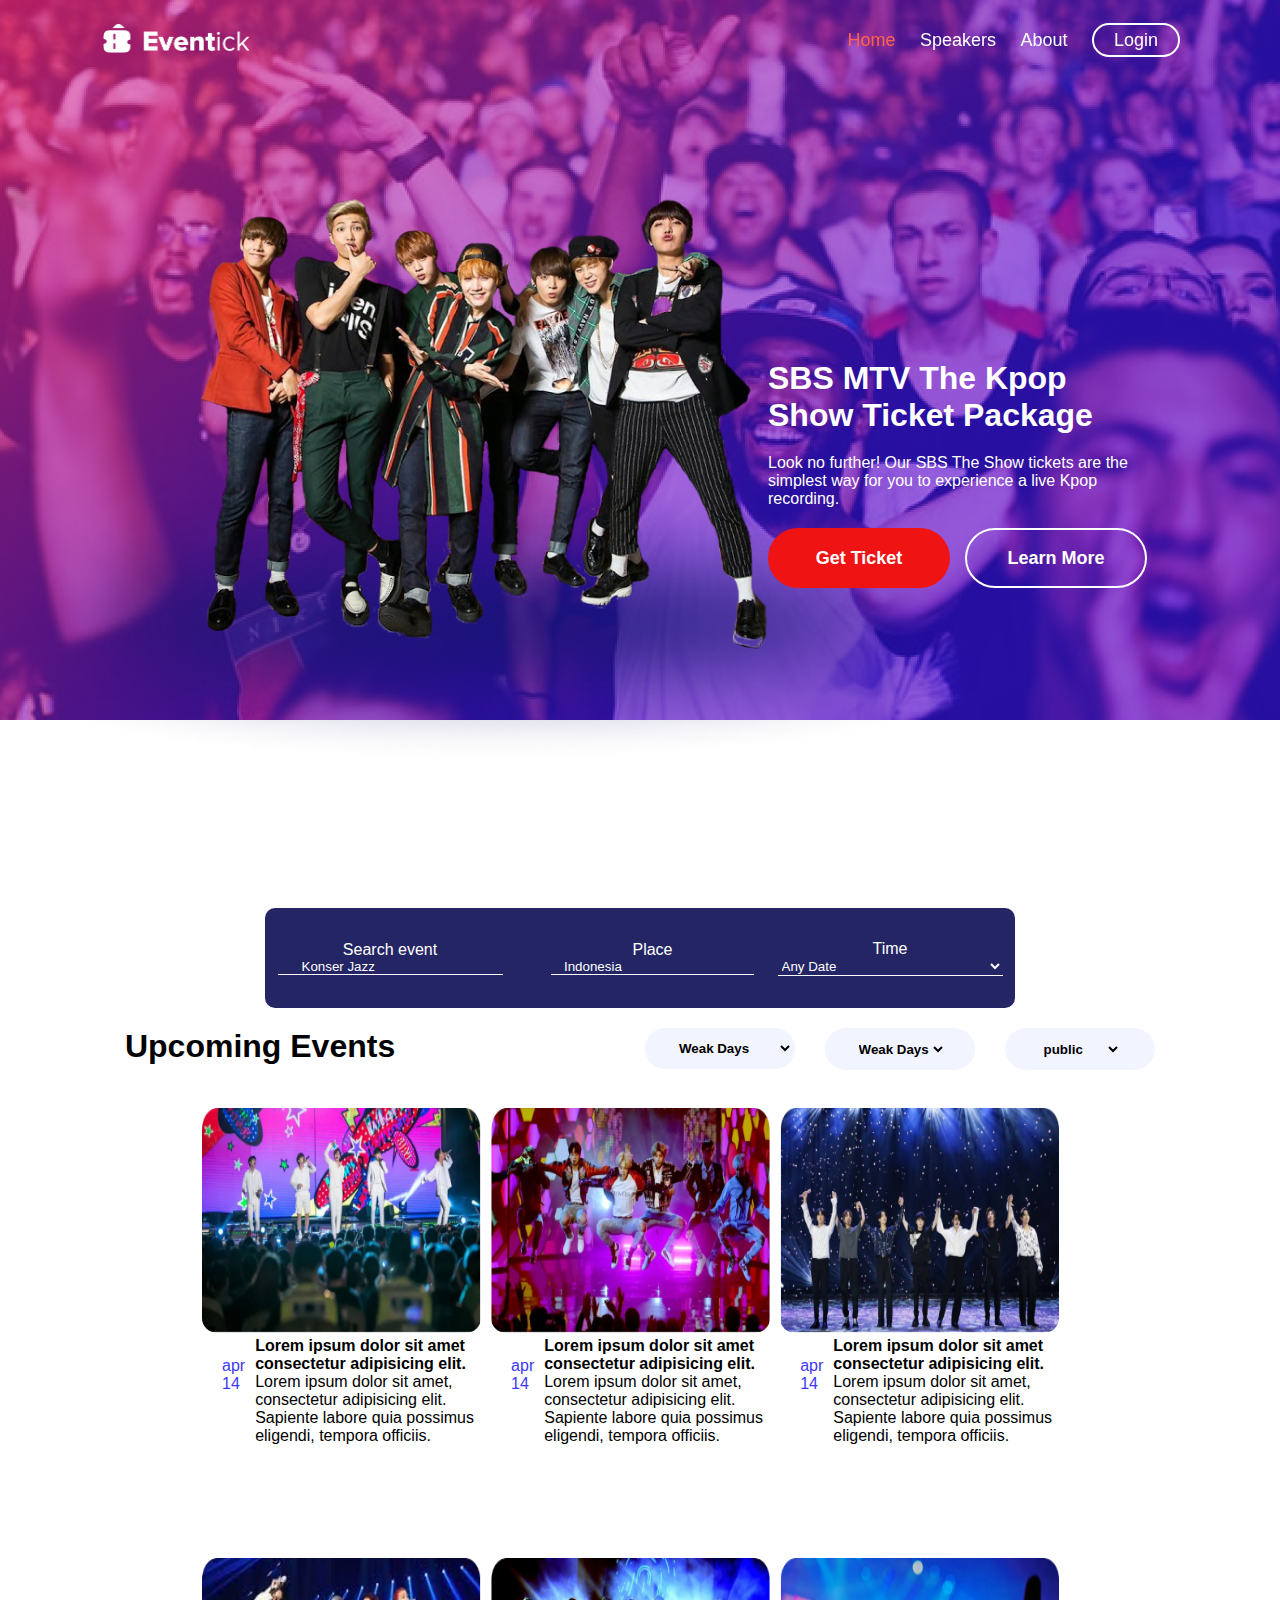
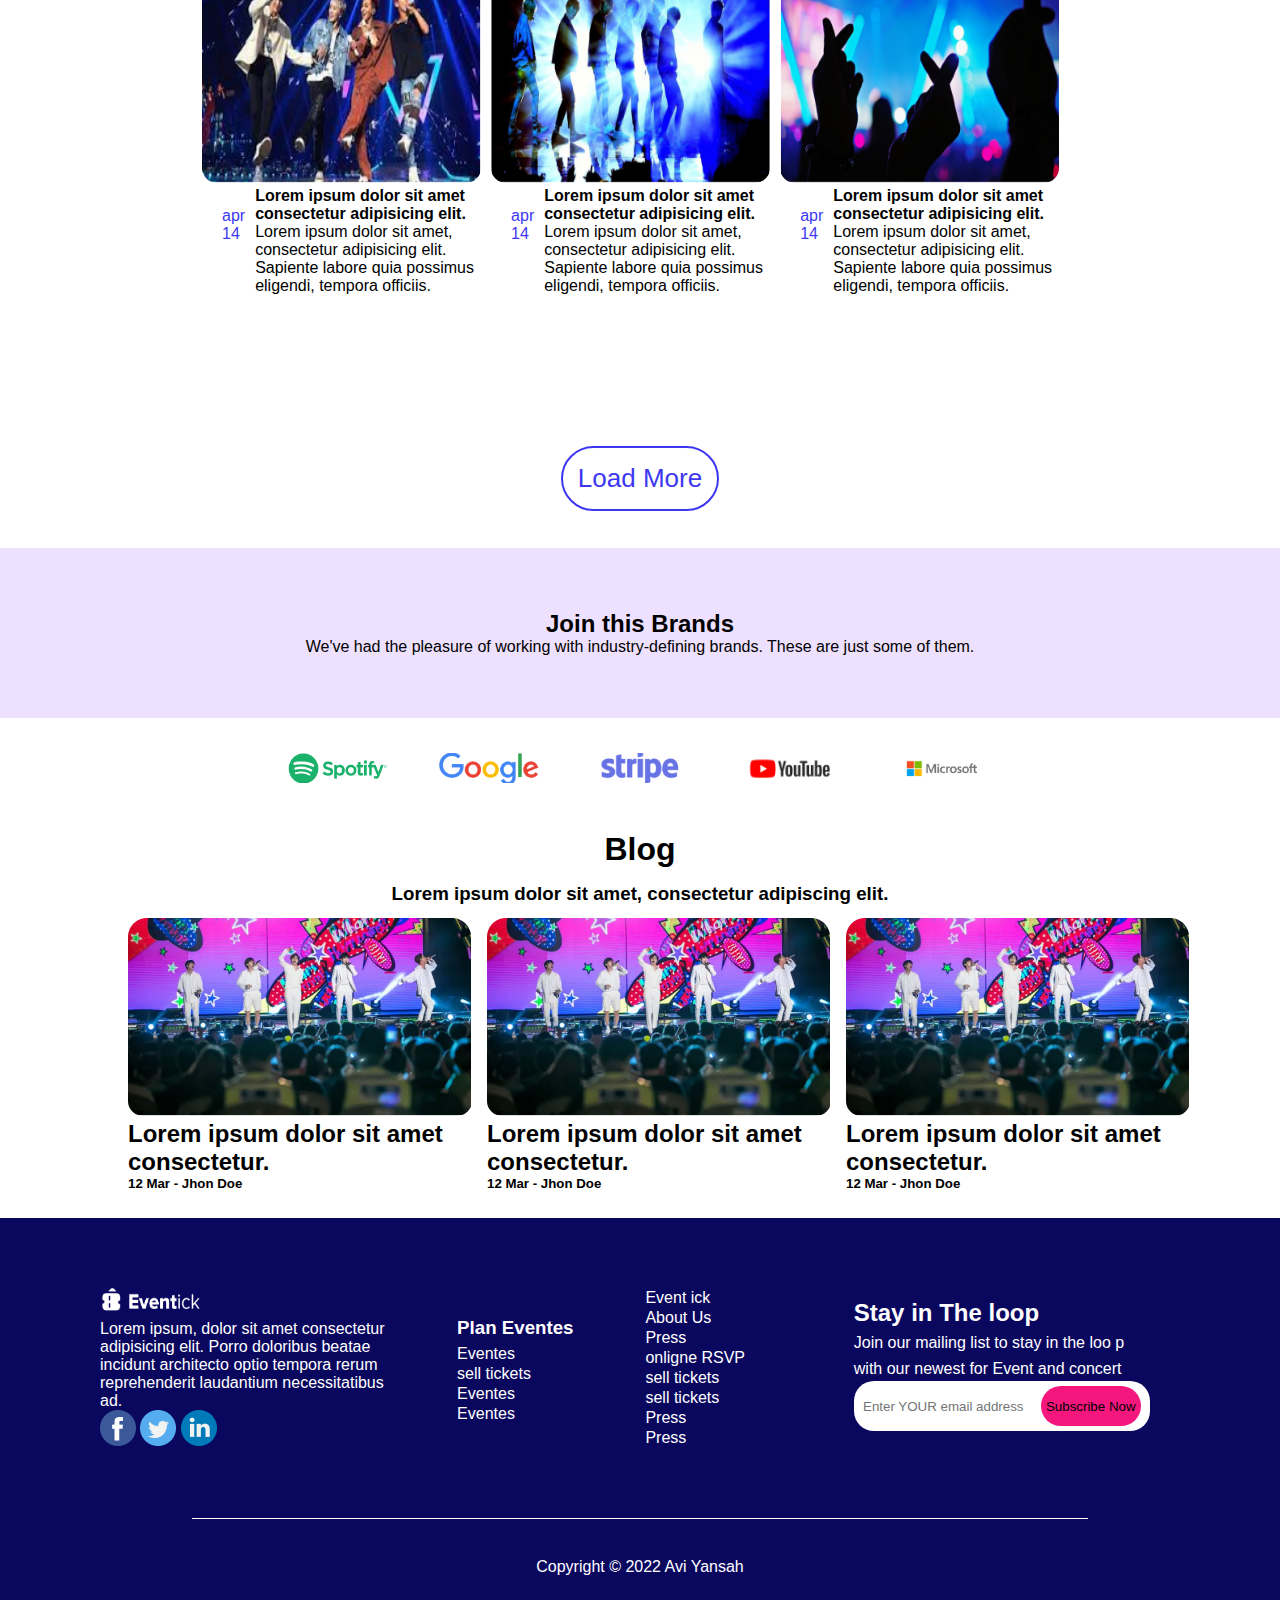
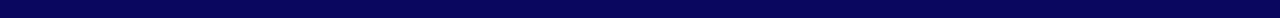
==== commit 9263007e: "final touch" ====
--- a/index.html
+++ b/index.html
@@ -7,25 +7,25 @@
     <link rel="stylesheet" href="style.css">
 </head>
 <body>
-    <header class="header">
+    <header class="header" >
         <a class="navbarLogo" href="index.html">
             <img src="img/logo.png" >
         </a>
         <nav class="navbar">
-                <a href="index.html" class="active">Home</a>
+                <a href="index.html" style="color:tomato">Home</a>
                 <a href="Speaker.html">Speakers</a>
                 <a href="About.html">About</a>
-                <a href="login.html">Login</a>
+                <a href="login.html" id="A-link">Login</a>
         </nav>
     </header>
         <div class="main">
             <div class="imageDiv">
                 <img src="img/home.png" alt="">
             </div>
-            <div class="textDiv">
+            <div class="textDiv" >
                 <h1>SBS MTV The Kpop Show Ticket  Package
                 </h1>
-                <h3>Look no further! Our wnnxqhhs  jxnx SBS  klThe Show tickets
+                <p>Look no further! Our SBS The Show tickets
                      are the simplest way for you 
                      to experience a live Kpop recording.
                 </h3>
@@ -37,17 +37,17 @@
         <div class="searchboxContainer">
             <div class="searchDiv">
                 <label>Search event</label>
-                <input type="text">
+                <input type="text" value="Konser Jazz" style="color: #fff;">
                 <div></div>
             </div>
             <div class="searchbox">
                 <label>Place</label>
-                <input type="text">
+                <input type="text" style="color: #fff;" value="Indonesia">
                 <div></div>
             </div>
             <div class="searchboxSelect">
                 <label>Time</label>
-                <select id="pet-select" >
+                <select id="pet-select" style="color: #fff;" >
                     <option value="    ">Any Date</option>
                     <option value="dog">Dog</option>
                     <option value="cat">Cat</option>
@@ -65,33 +65,35 @@
 
     <div class="main2">
             <div id="textEvent">
-                <h1>Upcoming Events</h1>
-            </div>
-            <div class="upComingEvent">
-                <select id="days-select">
-                    <option value="">Weak Days</option>
-                    <option value="">monday</option>
-                    <option value="">sunday</option>
-                    <option value="">sunday</option>
-                    <option value="">sunday</option>
-                    <option value="">sunday</option>
-                    <option value="">sunday</option>
-                </select>
-            </div>
-            <div class="EventType">
-                <select id="EventType-select">
-                    <option value="">Weak Days</option>
-                    <option value="">Rock</option>
-                    <option value="">Pop</option>
-                </select>
-            </div>
-            <div class="eventCategory">
-            <select id="eventCategory-select">
-                <option value="">public</option>
-                <option value="">private</option>
-                <option value="">protected</option>>
-            </select>
-        </div>
+                <h1 >Upcoming Events</h1>
+            </div>
+            <div class="main2-Input">
+                <div>
+                    <select id="days-select">
+                        <option value="">Weak Days</option>
+                        <option value="">monday</option>
+                        <option value="">sunday</option>
+                        <option value="">sunday</option>
+                        <option value="">sunday</option>
+                        <option value="">sunday</option>
+                        <option value="">sunday</option>
+                    </select>
+                </div>
+                <div class="EventType">
+                    <select id="EventType-select">
+                        <option value="">Weak Days</option>
+                        <option value="">Rock</option>
+                        <option value="">Pop</option>
+                    </select>
+                </div>
+                <div class="eventCategory">
+                    <select id="eventCategory-select">
+                        <option value="">public</option>
+                        <option value="">private</option>
+                        <option value="">protected</option>>
+                    </select>
+                </div>
+            </div>
     </div>
     <div class="main3">
 
--- a/style.css
+++ b/style.css
@@ -2,6 +2,7 @@
     margin: 0;
     padding: 0;
     box-sizing: border-box;
+    font-family: sans-serif;
   
 }
 
@@ -17,12 +18,22 @@
     top: 0;
     left: 0;
     width: 100%;
-    padding: 20px 100px;
+   padding: 0 100px;
     background: transparent;
     justify-content: space-between;
     display: flex;
     align-items: center;
     z-index: 100;
+    line-height: 80px;
+    
+}
+
+header .navbarLogo{
+    line-height: 80px;
+    display: flex;
+}
+.header img{
+    width: 150px;
 }
 
 .navbar a{
@@ -31,6 +42,7 @@
 font-size: 18px;
 margin-left: 20px;
 position: relative;
+font-family: sans-serif;
 }
 
 .navbar a::before{
@@ -61,6 +73,7 @@
     grid-template-rows: repeat(5,20%);
     width: 100%;
     height: 100vh;
+
 }
 
 .imageDiv{
@@ -71,13 +84,24 @@
 .textDiv{
     grid-column: 4/6;
     grid-row: 3/4;
+}
+.textDiv h1{
+    color: #fff;
+     width: 340px;
+     margin-bottom: 20px;
+}
+.textDiv p{
+    color: #fff;
+    margin-bottom: 20px;
+    width: 400px;
 }
 
 .btn-ticket{
     width: 182px;
     height: 60px;
     margin-right: 15px;
-    font-size: 32px;
+    font-size: 18px;
+    font-weight: bold;
     border-radius: 30px;
     background-color: rgb(240, 19, 19);
     border: none;
@@ -93,7 +117,8 @@
     width: 182px;
     height: 60px;
     border-radius: 30px;
-    font-size: 32px;
+    font-size: 18px;
+    font-weight: bold;
     background: transparent;
     border: 2px solid white;
     color: white;
@@ -107,11 +132,12 @@
 
 .searchboxContainer{
     display: grid;
+    color: #fff;
     position: absolute;
     bottom: -12%;
     justify-content: space-between;    
     height: 300px;
-    grid-template-columns: repeat(5,200px);
+    grid-template-columns: repeat(5,250px);
     width: 100%;
     height: 100px;
     justify-content: center;
@@ -124,7 +150,7 @@
 
 .searchDiv{
     align-content: center;
-    border-radius: 5px 0 0 5px ;
+    border-radius: 10px 0 0 10px ;
     background-color: #242565 ;
     grid-column: 2/3;
     grid-row: 1/2;
@@ -194,7 +220,7 @@
     background-color: #242565 ;
     grid-column: 4/5;
     width: 100%;
-    border-radius: 0 5px 5px 0;
+    border-radius: 0 10px 10px 0;
 }
 
 searchboxSelect select{
@@ -206,29 +232,54 @@
 }
 
 .main2{
-    display: grid;
-    grid-template-columns: repeat(5,20%);
-    height: 300px;
-    width: 100%;
-    margin-top: 10px;
-    z-index: auto;
-    align-items: center;
-}
-
+    display: flex;
+    justify-content: space-around;
+    margin-top: 10%;
+    margin-bottom: 3%;
+}
+.EventType{
+    border: 2px solid #f2f4ff;
+     border-radius: 50px;
+     padding: 10px 10px;
+     width:150px;
+      background-color: #f2f4ff;
+     text-align: center;
+}
+#EventType-select{
+    border: none;
+     background-color: #f2f4ff;
+      font-weight: bold;
+}
+#eventCategory-select{
+    border: none;
+     background-color: #f2f4ff;
+      font-weight: bold;
+}
+#days-select{
+    border: 2px solid #f2f4ff;
+    border-radius: 50px;
+    padding: 10px 10px;width:150px; 
+    background-color: #f2f4ff;
+     text-align: center;
+     font-weight: bold;
+}
+.eventCategory{
+    border: 2px solid #f2f4ff;
+    border-radius: 50px;
+    padding: 10px 10px;
+    width:150px;
+     text-align: center;
+     /* border: none; */
+     background-color: #f2f4ff;
+    font-weight: bold;
+}
 #textEvent{
-    grid-column: 1/3;
-}
-
-.upComingEvent{
-    grid-column: 3/4;
-}
-
-.EventType{
-    grid-column: 4/5;
-}
-
-.searchboxSelect{
-    grid-column: 4/5;
+    display: inline-block;
+}
+
+.main2-Input{
+    display: flex;
+    gap: 30px;
 }
 
 .main3{
@@ -335,22 +386,27 @@
     justify-content: center;
     margin-top: 20px;
     width: 80px;
+    color: #3D37F1;
 }
 
 .loadmore{
     width: 100%;
-    height: 100px;
+    height: 140px;
     display: flex;
     align-items: center;
     justify-content: center;
 }
 .loadmore  input[type=button]{
     background: none;
-    border: 1px solid #3D37F1;
+    border: 2px solid #3D37F1;
+    color: #3D37F1;
+    font-size: 26px;
+    border-radius: 50px;
+    padding: 15px;
 }
 .joinBrands{
     width: 100%;
-    height: 100px;
+    height: 170px;
     background-color: #EEE1FF;
     display: flex;
     align-items: center;
@@ -577,4 +633,10 @@
     padding-top: 3%;
     justify-content: center;
     color: #fff;
+}
+#A-link{
+    border: 2px solid #fff;
+     border-radius: 50px;
+     padding: 5px 20px;
+
 }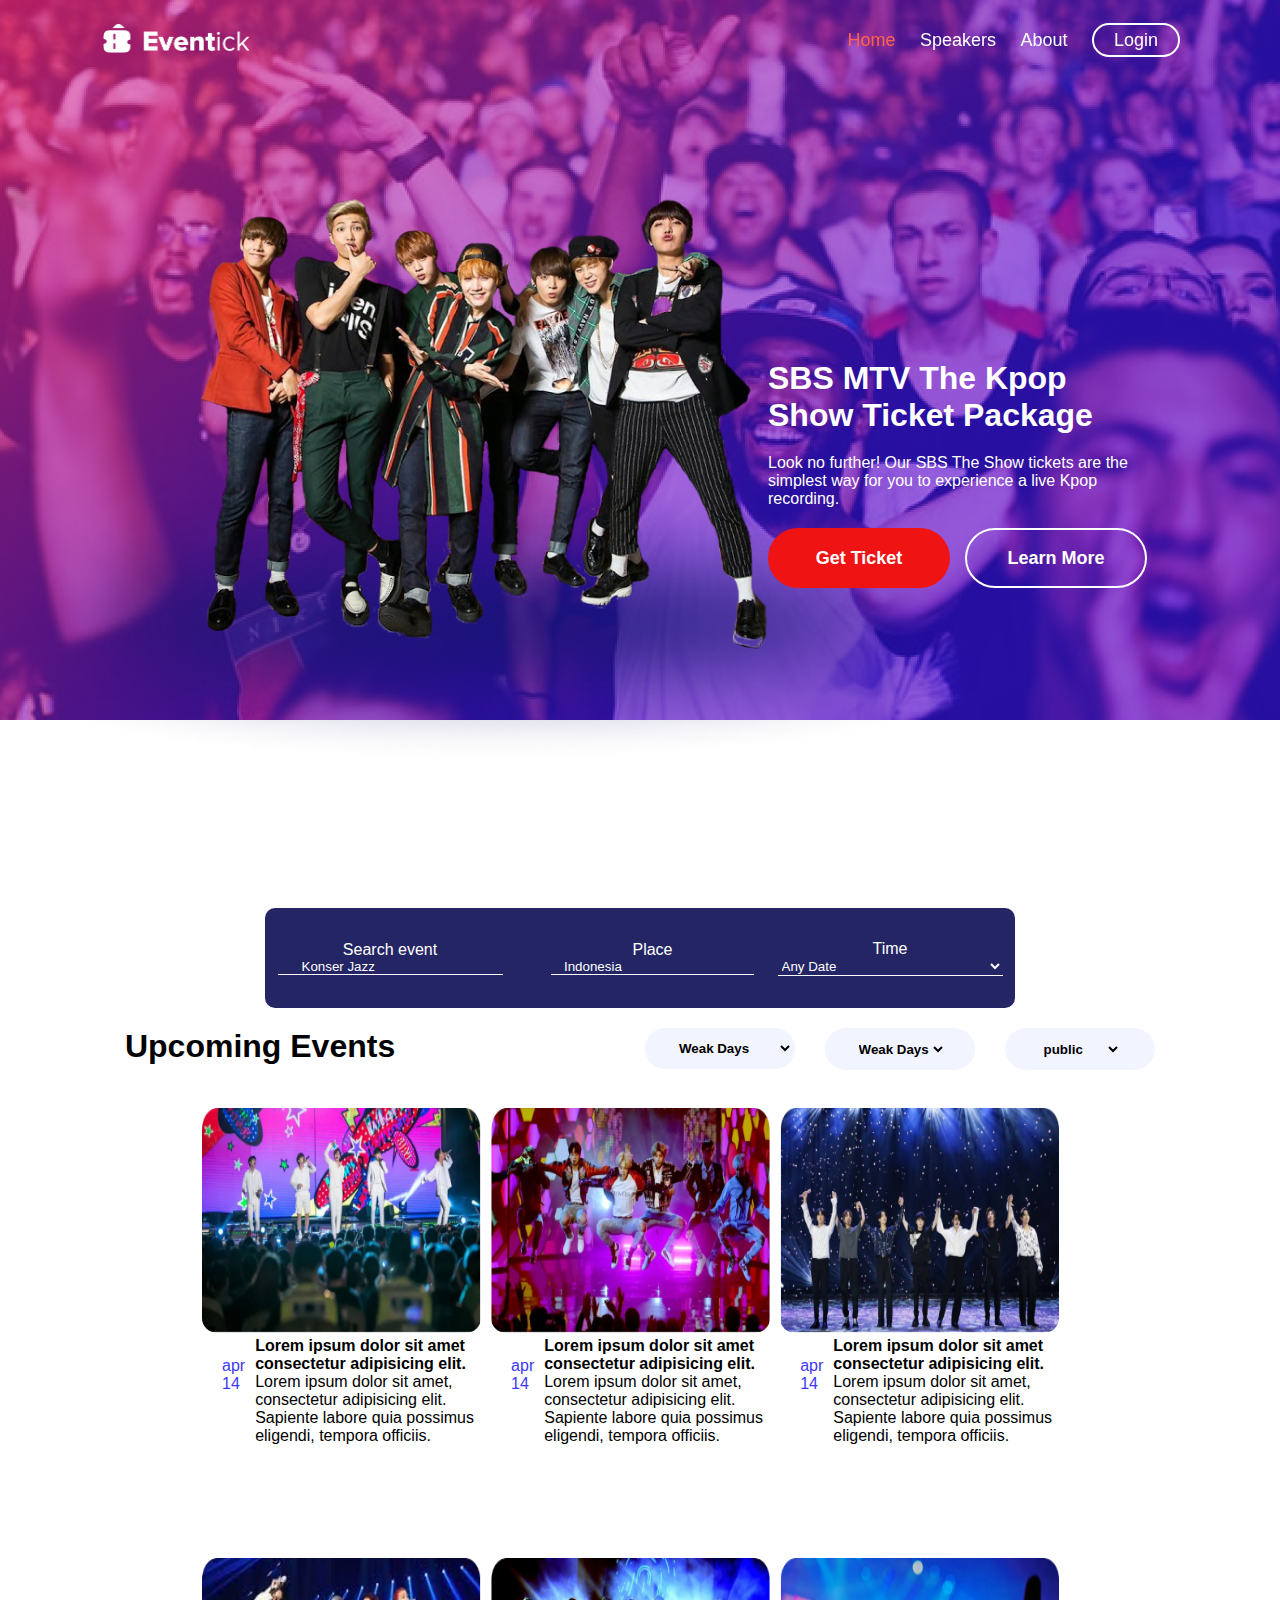
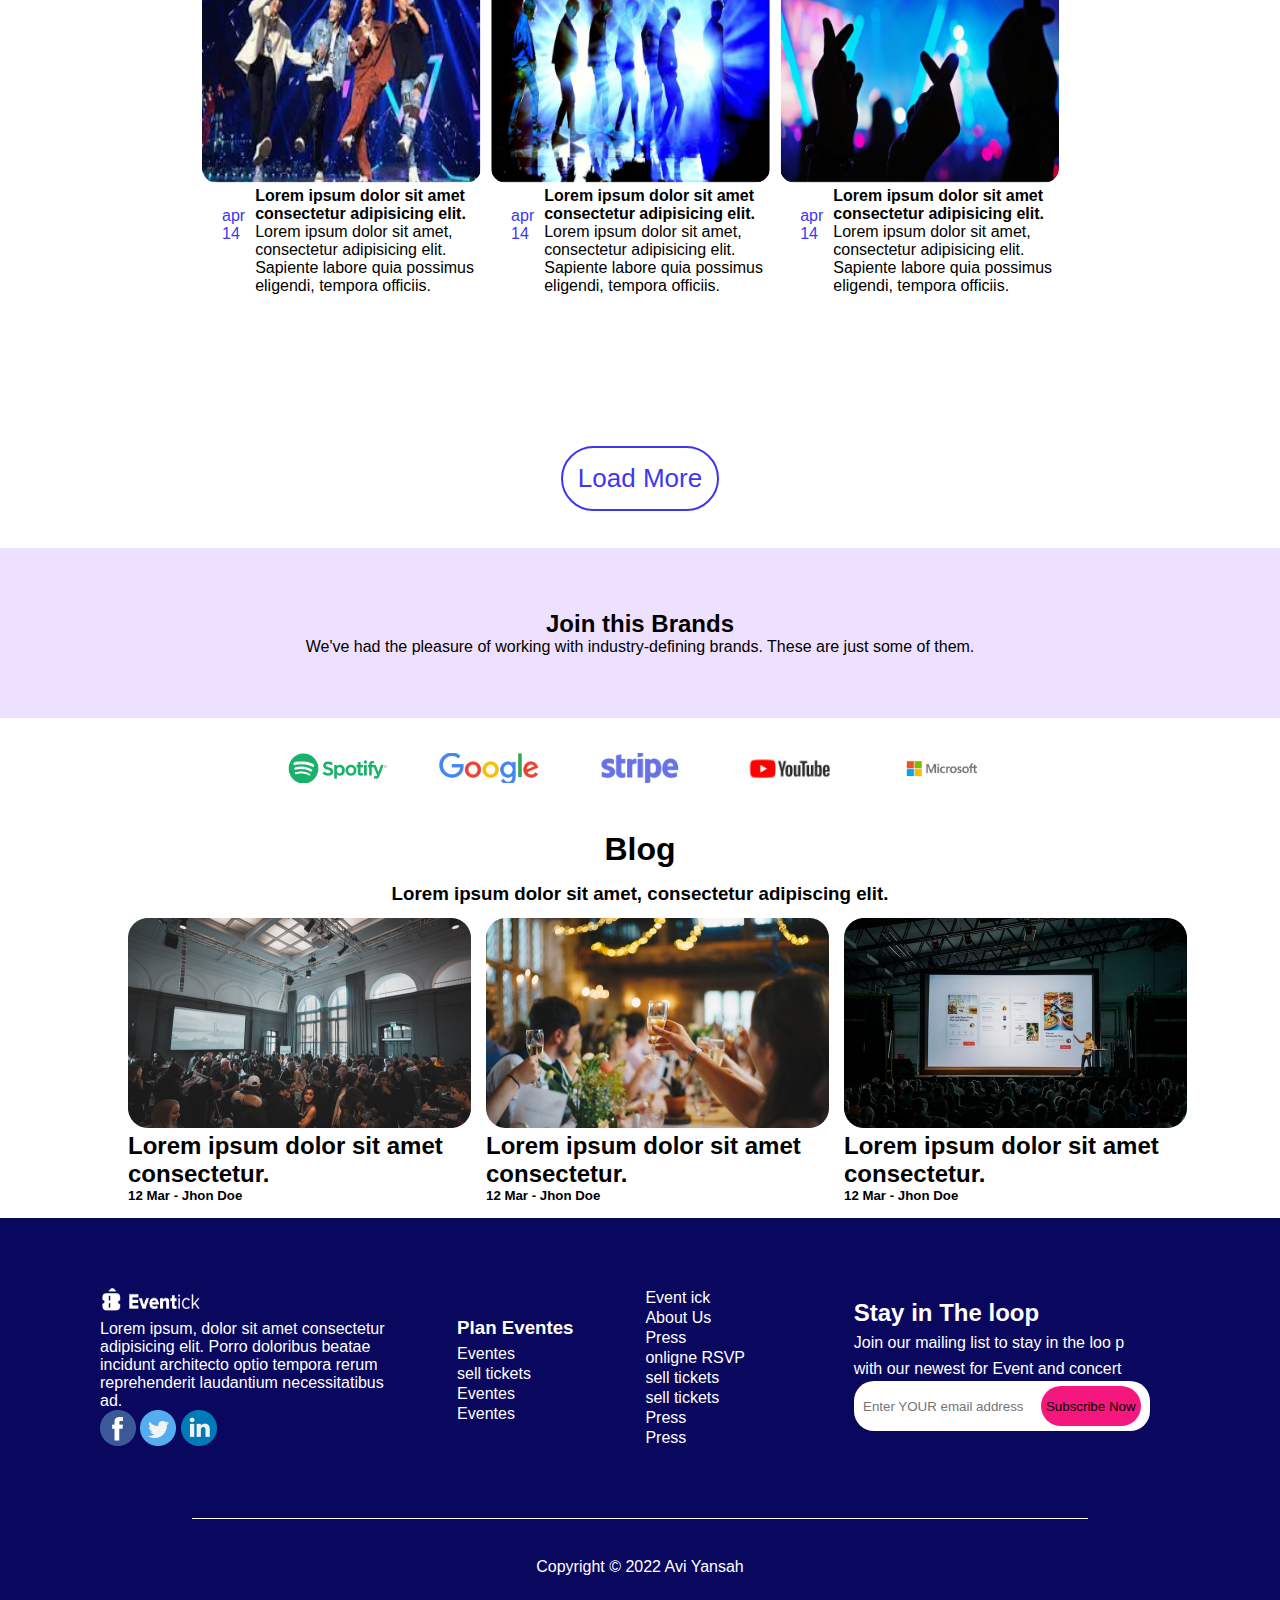
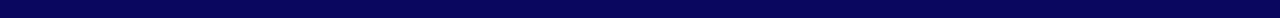
==== commit e0d2e42f: "final touche" ====
--- a/index.html
+++ b/index.html
@@ -185,15 +185,15 @@
     </div>
     <div class="blog">
         <div class="blog1">
-            <img src="./img/Rectangle 12.png" alt="">
+            <img src="./img/Rectangle 14.jpg" alt="">
             <h2>Lorem ipsum dolor sit amet consectetur.</h2>
             <h5>12 Mar - Jhon Doe</h5>
         </div>
-        <div class="blog2"><img src="./img/Rectangle 12.png" alt="">
+        <div class="blog2"><img src="./img/Rectangle 20.png" alt="">
             <h2>Lorem ipsum dolor sit amet consectetur.</h2>
             <h5>12 Mar - Jhon Doe</h5>
         </div>
-        <div class="blog3"><img src="./img/Rectangle 12.png" alt="">
+        <div class="blog3"><img src="./img/Rectangle 14.png" alt="">
             <h2>Lorem ipsum dolor sit amet consectetur.</h2>
             <h5>12 Mar - Jhon Doe</h5>
         </div>
